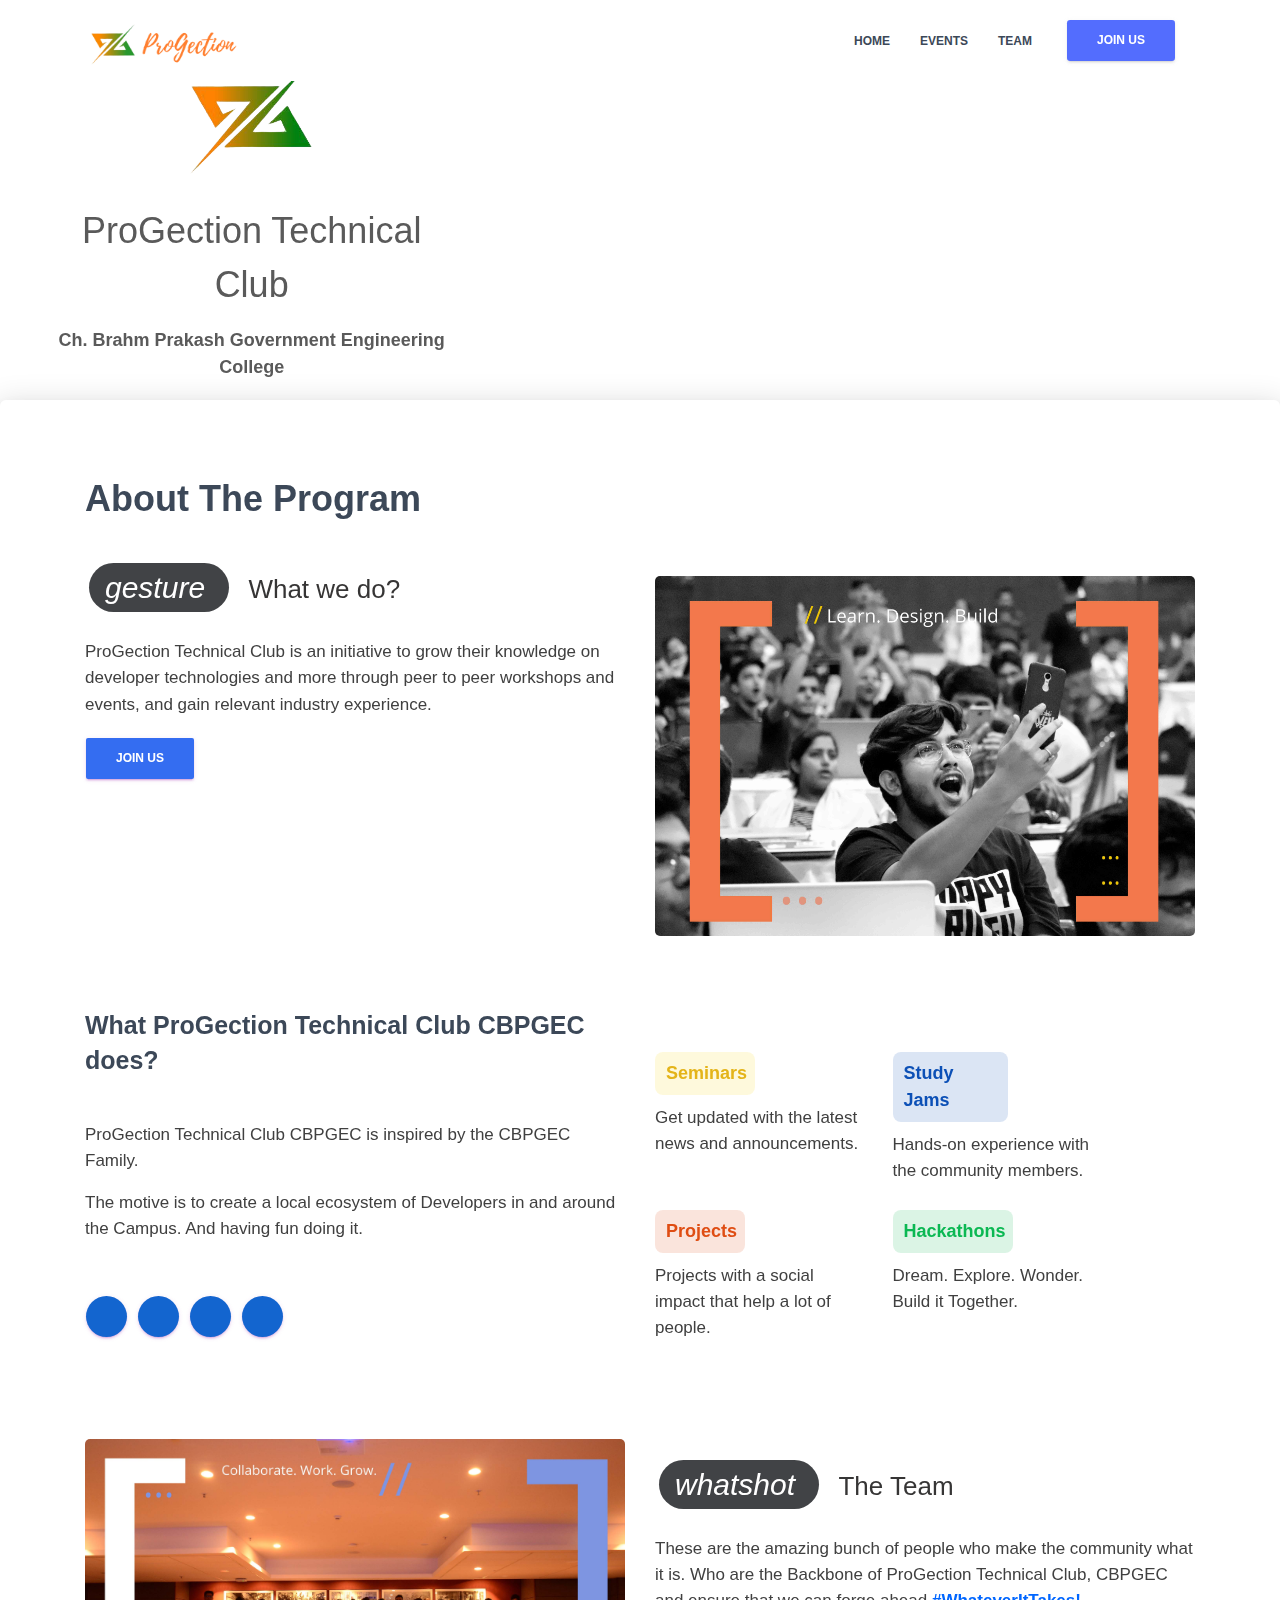
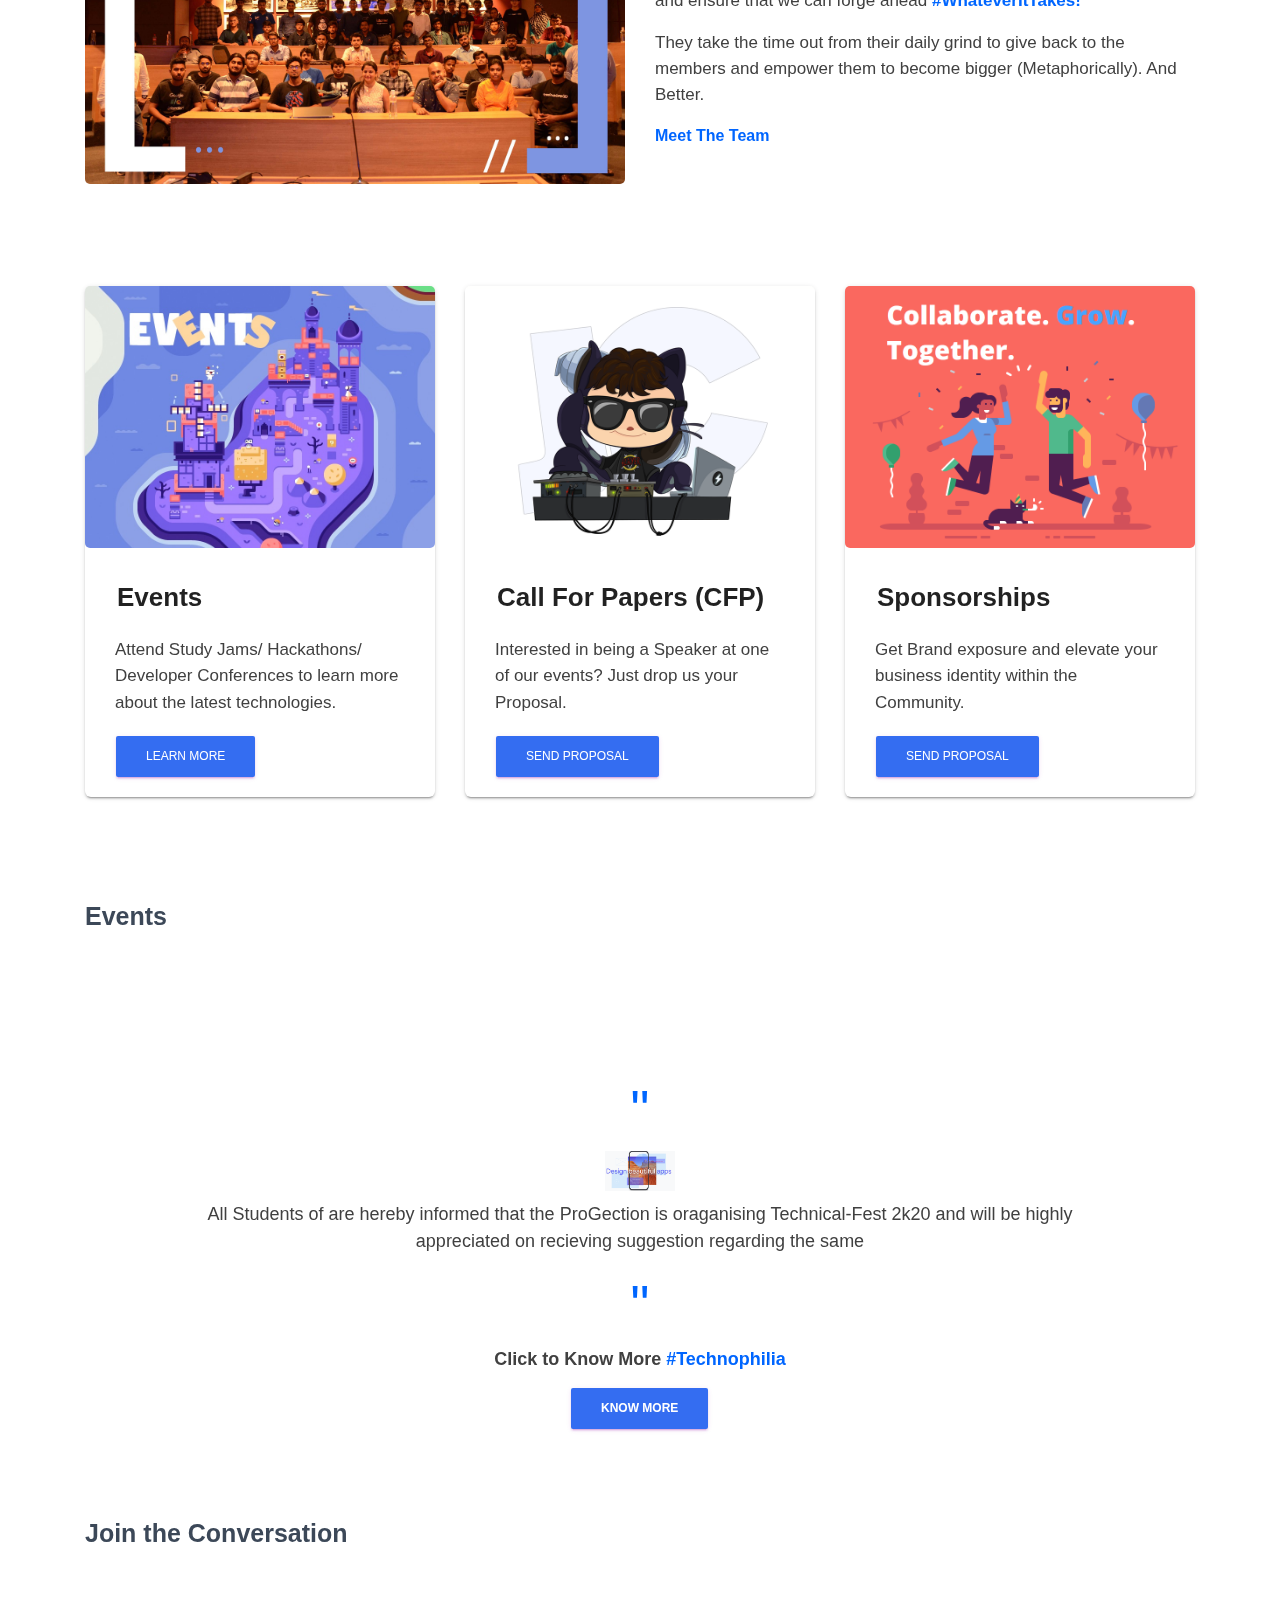
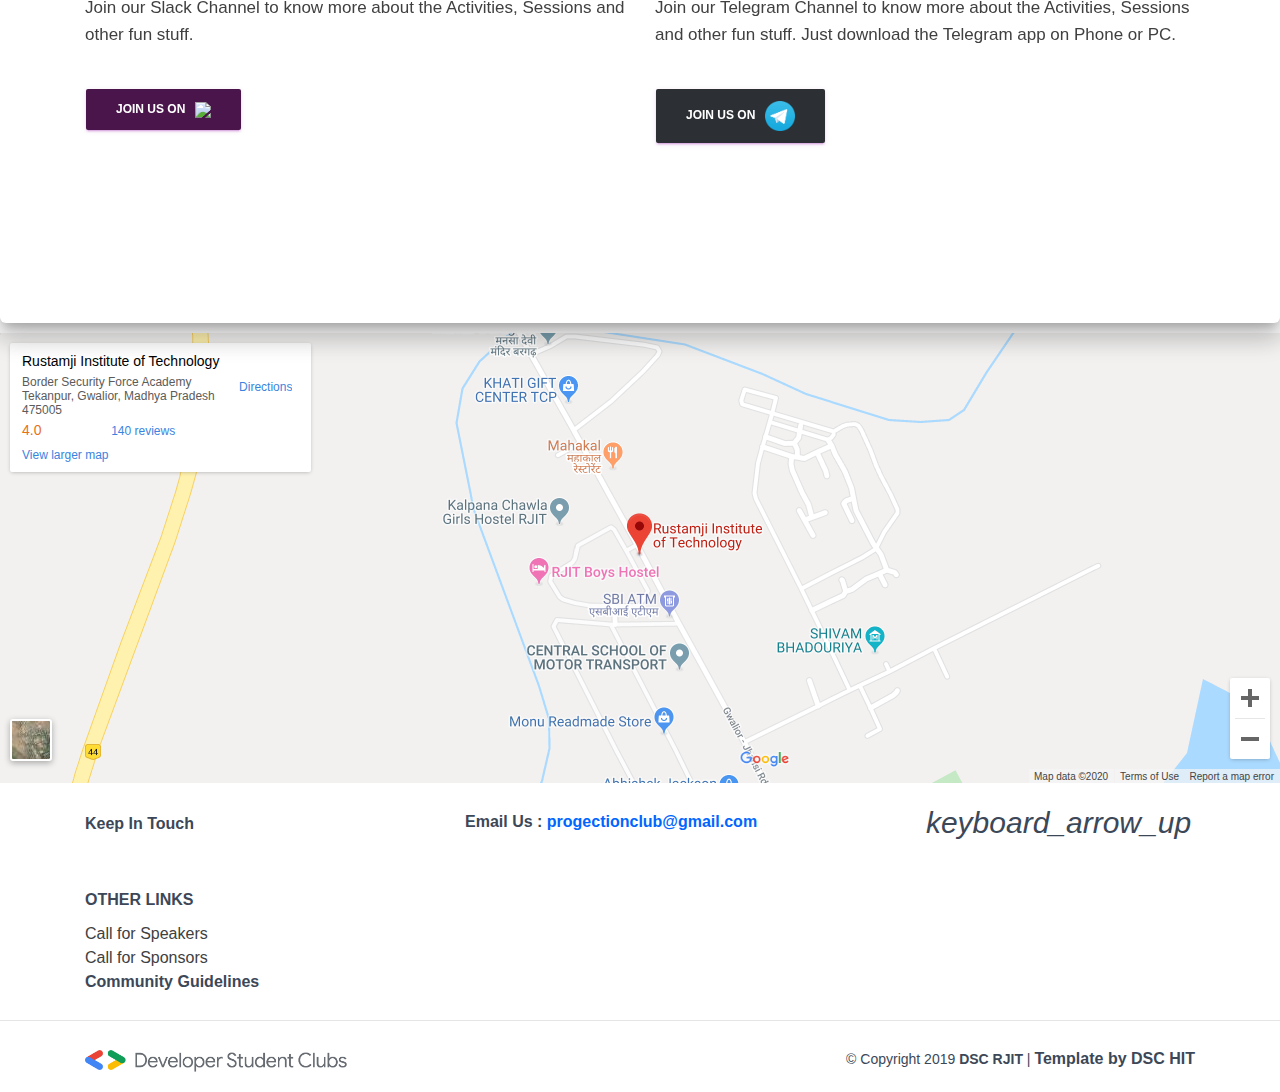
==== index.html @ 7b69dcb6 "Merge pull request #9 from Sahastracookcoder1/pi" ====
<!DOCTYPE html>
<!-- saved from url=(0019)https://dscrjit.co/ -->
<html lang="en" class="gr__dscrjit_co"><head><meta http-equiv="Content-Type" content="text/html; charset=UTF-8">

    <meta content="width=device-width, initial-scale=1.0, maximum-scale=1.0, user-scalable=0" name="viewport">
    <meta http-equiv="X-UA-Compatible" content="IE=edge,chrome=1">
    <meta name="theme-color" content="#ffffff">
    <!-- Favicons -->
    <link rel="apple-touch-icon" href="https://dscrjit.co/favicon.png">
    <link rel="icon" href="https://dscrjit.co/favicon.png">
    <!-- <link rel="manifest" href="/manifest.json"> -->
    <link rel="manifest" href="https://dscrjit.co/manifest.json">
    <title>
        ProGection
    </title>
    <!--     Fonts and icons     -->
    <link rel="stylesheet" type="text/css" href="./progection_files/css(1)" async="">
    <link rel="stylesheet" href="./progection_files/font-awesome.min.css" async="">
    <link rel="stylesheet" href="./progection_files/material-kit.css" async="">
    <!-- Documentation extras -->
    <link href="./progection_files/demo.css" rel="stylesheet" async="">
    <link href="./progection_files/font-awesome.min(1).css" rel="stylesheet" integrity="sha384-wvfXpqpZZVQGK6TAh5PVlGOfQNHSoD2xbE+QkPxCAFlNEevoEH3Sl0sibVcOQVnN" crossorigin="anonymous" async="">
    <link href="./progection_files/footer.css" rel="stylesheet" async="">
    <link rel="stylesheet" href="./progection_files/flickity.min.css" async="">
    <script type="text/javascript" async="" src="./progection_files/js(1)"></script><script src="./Progection_files/flickity.pkgd.min.js.download"></script>
    <link href="./progection_files/css(2)" rel="stylesheet" async="">
    <link href="./progection_files/icon" rel="stylesheet" async="">
    <style>

        body{
            overflow-x: hidden;
        }



        #top-button
        {
            font-size:20px;
            transition: 0.3s ease;
        }

        .tab { margin-left: 40px; }
/*
        .grid-item { width: 25%; }
        .grid-item--width2 { width: 50%; }*/

        .img-fluid
        {
            border-radius: 5px 5px;
        }

        </style>


    <!-- iframe removal -->

<script src="./progection_files/js(2)" async=""></script></head>

<body class="landing-page" name="top" id="top" data-gr-c-s-loaded="true">
    <nav class="navbar navbar-color-on-scroll fixed-top navbar-expand-lg navbar-transparent" color-on-scroll="100" id="sectionsNav">
        <div class="container">
            <div class="navbar-translate">
                <a class="navbar-brand" href="#">
                    <span id="gdg-logo">
                    <img src="./img/progection.png" style="max-height: 180%; margin-bottom: 25%; ">
                </span></a>
                <button style="color:rgb(120,120,120)" class="navbar-toggler" type="button" data-toggle="collapse" aria-expanded="false" aria-label="Toggle navigation">
                    <span class="navbar-toggler-icon"></span>
                    <span class="navbar-toggler-icon"></span>
                    <span class="navbar-toggler-icon"></span>
                </button>
            </div>
            <div class="collapse navbar-collapse">
                <ul class="navbar-nav ml-auto">
                    <li class="dropdown nav-item">
                        <a href="#" data-page="index" class="nav-link">
                            <span><b>Home</b></span>
                        </a>
                    </li>
                    <li class="nav-item">
                        <a href="#" data-page="events" class="nav-link">
                            <span><b id="header_text">Events</b></span>
                        </a>
                    </li>
                    <!-- <li class="nav-item">
                        <a href="./resources.html" data-page="resources" class="nav-link">
                            <span><b id="header_text">Resources</b></span>
                        </a>
                    </li> -->
                    <!-- <li class="nav-item">
                            <a href="./projects.html" data-page="projects" class="nav-link">
                                <span><b id="header_text">Projects</b></span>
                            </a>
                        </li> -->
                    <li class="nav-item">
                        <a href="#" data-page="team" class="nav-link">
                            <span><b id="header_text">Team</b></span>
                        </a>
                    </li>
                     <!-- <li class="nav-item">
                        <a href="https://medium.com/@dscrjit" data-page="team" class="nav-link">
                            <span><b id="header_text">Blog</b></span>
                        </a>
                    </li> -->
                    <!-- <li class="nav-item">
                        <a class="nav-link">
                             <span ><b id="header_text">Blog</b></span>
                        </a>
                    </li> -->
                    <!--  <li class="nav-item">
                        <a href="./about" data-page="about" class="nav-link">
                             <span ><b id="header_text">About</b></span>
                        </a>
                    </li> -->
                    <li class="nav-item">
                        <a target="blank" class="nav-link" href="https://forms.gle/rbX5GbBaTTBrPxys6">
                            <span class="btn" id="joinbtn"><b id="header_text">Join Us</b></span>
                        </a>
                    </li>
                </ul>
            </div>
        </div>
    </nav>




    <div class="page-header header-filter" data-parallax="true" style="height: 400px; transform: translate3d(0px, 0px, 0px);">
        <div class="container" style="width: 100vw; padding: 0; margin: 0; max-width: 100vw;">
            <div class="row" style="height: 100vh;">

                <div class="col-md-4">&nbsp;</div>

                <div class="col-md-4 col-half-offset" id="hometop-container">
                        <p>&nbsp;</p>
                    <img class="img-fluid" src="./img/logo.png" style="width:40%">

                    <h2 class="tag_title">ProGection Technical Club</h2>
                    <h4 class="tag_details"><b>Ch. Brahm Prakash Government Engineering College</b></h4>
                    <p>&nbsp;</p>


                </div>
                <div class="col-md-8" style=" background-image: url(&#39;assets/img/kit/header.png&#39;); background-position: bottom; background-size: 100% auto;">&nbsp;</div>
            </div>
        </div>
    </div>
    <div class="main main-raised" style="margin-top: 0;">

        <div class="container">


                            <p>&nbsp;</p>



                <div class="row mt-5 wow fadeIn" data-wow-delay="0.2s" style="text-align:left;">
                    <!--First column-->
                    <div class="col-lg-6">
                        <!--Card-->
                        <h2 class="title" id="tracks"><b>About The Program</b></h2>
                        <p>&nbsp;</p>
                        <span id="mobile" class="icon"><i class="material-icons">
                                gesture
                            </i></span><span class="about_title_track" style="color:rgb(54, 53, 53);">What we do?</span>
                        <!--Card-->
                        <p>&nbsp;</p>

                        <p></p><h5 class="description">ProGection Technical Club is an initiative to grow their knowledge on developer technologies and more through peer to peer workshops and events, and gain relevant industry experience.</h5><p></p>


                        <p>
                            <a target="blank" href="https://forms.gle/rbX5GbBaTTBrPxys6">
                                <button class="btn btn-primary" id="buttons"><b>Join Us</b></button>
                                </a>


                    </div>
                    <!--/.First column-->
                    <!--Second column-->
                    <div class="col-lg-6 wow fadeIn" data-wow-delay="0.2s" style="text-align:left;">
                        <!--Card-->
                        <h2 class="title" id="tracks"><b>&nbsp;</b></h2>
                        <p>&nbsp;</p>
                        <img class="img-fluid" src="./progection_files/event.JPG" width="100%">
                    </div>
                    <!--/.Second column-->
                </div>
                <!--/.First row-->
                <p>&nbsp;</p>
                <div class="row mt-5 wow fadeIn" data-wow-delay="0.2s" style="text-align:left;">
                    <!--First column-->
                    <div class="col-lg-6 wow fadeIn" data-wow-delay="0.2s">
                        <!--Card-->
                        <h3 class="title" id="tracks"><b>What ProGection Technical Club CBPGEC does?</b></h3>
                        <p>&nbsp;</p>
                        <p></p><h5 class="description">ProGection Technical Club CBPGEC is inspired by the CBPGEC Family.</h5><p></p>
                        <p></p><h5 class="description">The motive is to create a local ecosystem of Developers in and around the Campus. And having fun doing it.</h5><p></p>

                        <p>&nbsp;</p>

                        <a class="btn btn-primary btn-fab btn-round" id="social_button1" href="https://www.facebook.com/dscrjit/" target="_blank"><i class="fa fa-facebook"></i></a><a>&nbsp;</a>
                        <a class="btn btn-primary btn-fab btn-round" id="social_button1" href="https://twitter.com/DscRjit" target="_blank"><i class="fa fa-twitter"></i></a><a>&nbsp;</a>
                        <a class="btn btn-primary btn-fab btn-round" id="social_button1" href="https://instagram.com/dscrjit" target="_blank"><i class="fa fa-instagram"></i></a><a>&nbsp;</a>
                        <a class="btn btn-primary btn-fab btn-round" id="social_button1" href="https://github.com/DSC-RJIT" target="_blank"><i class="fa fa-github"></i></a><a>&nbsp;</a>


                        <!--/.Card-->
                    </div>
                    <!--/.First column-->
                    <!--Second column-->
                    <div class="col-lg-6">
                        <!--Card-->
                        <p>&nbsp;</p>
                        <div class="row">
                                <div class="col-lg-5" id="p1">
                                    <p>
                                        </p><h4 class="description" style="font-weight:600; color:rgb(228, 180, 25); padding:8px 4px; background-color:rgba(247, 212, 17, 0.15); border-radius:8px; width:100px; padding-left:11px;">Seminars</h4>
                                    <p></p>
                                    <p>
                                        </p><h5 class="description">Get updated with the latest news and announcements.</h5>
                                    <p></p>
                                </div>
                                <div class="col-lg-5 " id="p4">
                                    <p>
                                        </p><h4 class="description" style="font-weight:600; color:rgb(12, 80, 182); padding:8px 4px; background-color:rgba(12, 80, 182,0.15); border-radius:8px; width:115px; padding-left:11px;">Study Jams</h4>
                                    <p></p>
                                    <p>
                                        </p><h5 class="description">Hands-on experience with the community members.</h5>
                                    <p></p>
                                </div>
                    </div>
                    <div class="row">
                            <div class="col-lg-5" id="p1">
                                <p>
                                    </p><h4 class="description" style="font-weight:600; color:rgb(223, 77, 19); padding:8px 4px; background-color:rgba(223, 77, 19,0.15); border-radius:8px; width:90px; padding-left:11px;">Projects</h4>
                                <p></p>
                                <p>
                                        </p><h5 class="description">Projects with a social impact that help a lot of people.</h5>
                                <p></p>
                            </div>
                            <div class="col-lg-5 " id="p4">
                                <p>
                                    </p><h4 class="description" style="font-weight:600; color:rgb(11, 184, 83); padding:8px 4px; background-color:rgba(11, 184, 83,0.15); border-radius:8px; width:120px; padding-left:11px;">Hackathons</h4>
                                <p></p>
                                <p>
                                        </p><h5 class="description">Dream. Explore. Wonder. Build it Together.</h5>
                                <p></p>
                            </div>
                </div>
                    <!--/.Second column-->
                </div>
                <!--/.First row-->
                <p>&nbsp;</p>

               </div>
                <!--/.First row-->
                <div class="row mt-5 wow fadeIn" data-wow-delay="0.2s" style="text-align:left;">

                     <!--Second column-->
                     <div class="col-lg-6 wow fadeIn" data-wow-delay="0.2s" style="text-align:left;">
                        <!--Card-->

                        <img class="img-fluid" src="./progection_files/team.JPG" width="100%">
                    </div>
                    <!--/.Second column-->

                        <!--First column-->
                        <div class="col-lg-6">
                            <!--Card-->
                            <p>&nbsp;</p>
                            <span id="mobile" class="icon"><i class="material-icons">
                                    whatshot
                                </i></span><span class="about_title_track" style="color:rgb(54, 53, 53);">The Team</span>
                            <!--Card-->
                            <p>&nbsp;</p>
                            <p></p><h5 class="description">These are the amazing bunch of people who make the community what it is. Who are the Backbone of ProGection Technical Club, CBPGEC and ensure that we can forge ahead <a target="blank" href="https://www.marvel.com/movies/avengers-endgame"><b id="blue_text">#WhateverItTakes!</b></a></h5><p></p>
                            <p></p><h5 class="description">They take the time out from their daily grind to give back to the members and empower them to become bigger (Metaphorically). And Better.</h5><p></p>




                            <p><a href="https://dscrjit.co/team.html" target="blank"><span class="description" id="details_redirect"><b>Meet The Team</b></span></a>&nbsp;&nbsp;
                                </p>
                            <p>
                            </p>

                            <!--/.Card-->

                        </div>
                        <!--/.First column-->

                    </div>


                <p>&nbsp;</p>


                <div class="row mt-5 wow">
                        <!--First column-->
                        <div class="col-lg-4 wow fadeIn" data-wow-delay="0.2s">

                            <!--Card-->
                            <div class="card">

                                <!--Card image-->
                                <img class="img-fluid" src="./progection_files/events.jpg" alt="Card image cap">

                                <!--Card content-->
                                <div class="card-body">
                                    <!--Title-->
                                    <h4 class="about_title_track" style="margin-left:-8px; font-family: &#39;Open Sans&#39;, sans-serif;"><b>Events</b></h4>
                                    <!--Text-->
                                    <h5 class="description" style=" font-family: &#39;Open Sans&#39;, sans-serif;">Attend Study Jams/ Hackathons/ Developer Conferences to learn more about the latest technologies.</h5>
                                    <a href="#" class="btn btn-primary" id="buttons">Learn More</a>
                                </div>

                            </div>
                            <!--/.Card-->

                        </div>
                        <!--/.First column-->

                        <!--Second column-->
                        <div class="col-lg-4 wow fadeIn" data-wow-delay="0.4s">

                            <!--Card-->
                            <div class="card">

                                <!--Card image-->
                                <img class="img-fluid" src="./progection_files/cfp.png" alt="Card image cap">

                                <!--Card content-->
                                <div class="card-body">
                                    <!--Title-->
                                    <h4 class="about_title_track" style="margin-left:-8px; font-family: &#39;Open Sans&#39;, sans-serif;"><b>Call For Papers (CFP)</b></h4>
                                    <!--Text-->
                                    <h5 class="description" style=" font-family: &#39;Open Sans&#39;, sans-serif;">Interested in being a Speaker at one of our events? Just drop us your Proposal.</h5>
                                    <a href="mailto:progectionclub@gmail.com" class="btn btn-primary" id="buttons">Send Proposal</a>
                                </div>

                            </div>
                            <!--/.Card-->

                        </div>
                        <!--/.Second column-->

                        <!--Third column-->
                        <div class="col-lg-4 wow fadeIn" data-wow-delay="0.6s">

                            <!--Card-->
                            <div class="card">

                                <!--Card image-->
                                <img class="img-fluid" src="./progection_files/sponsor.png" alt="Card image cap">

                                <!--Card content-->
                                <div class="card-body">
                                    <!--Title-->
                                    <h4 class="about_title_track" style="margin-left:-8px; font-family: &#39;Open Sans&#39;, sans-serif;"><b>Sponsorships</b></h4>
                                    <!--Text-->
                                    <h5 class="description" style=" font-family: &#39;Open Sans&#39;, sans-serif;">Get Brand exposure and elevate your business identity within the Community. </h5>
                                    <a href="mailto:progectionclub@gmail.com" class="btn btn-primary" id="buttons">Send proposal</a>
                                </div>

                            </div>
                            <!--/.Card-->

                        </div>
                        <!--/.Third column-->
                    </div>
                    <!--/.First row-->

                    <p>&nbsp;</p>

                <div class="row mt-5 wow fadeIn" data-wow-delay="0.2s">
                    <div class="col-lg-6" style="text-align:left;">
                        <h3 class="title" id="tracks"><b>Events</b></h3>
                        <p>&nbsp;</p>

                    </div>
                    <div class="col-lg-6" style="text-align:center;">
                            <h4 class="title" id="tracks"><b>&nbsp;</b></h4>

                    <div class="container">
                        <div class="row">
                            <div class="col-lg-5 col-md-3 col-sm-3 col-xs-3" id="p1">

                            </div>

                            <div class="col-lg-5 col-md-3 col-sm-3 col-xs-3" id="p4">

                            </div>
                        </div>
                    </div>
                </div>

                <!--/.First row-->
                <p>&nbsp;</p>
                <p>&nbsp;</p>
                <div class="row mt-5 wow fadeIn" style="text-align:center;">
                    <div class="col-lg-12" style="text-align:center;">
                            <div id="carouselExampleIndicators" class="carousel slide" data-ride="carousel">

                                    <div class="carousel-inner">
                                      <div class="carousel-item">
                                          <div class="carousel-wrapper">
                                            <h1 id="orange_text" style="font-family: &#39;Be Vietnam&#39;, sans-serif;">"</h1>
                                            <img src="./progection_files/exploreML.png" height="40px">
                                            <h4 class="description">All Students of B-TECH are hereby informed that the Vikas Kumar is conducting a handson session on the topics Git, Github, Open-Source and Open-Source oppertunities. Here you can also have the YouTube link on the Session https://youtu.be/LidH-VCDFAQ For more information check https://vikaskumar.co/</h4>
                                            <h1 id="orange_text" style="font-family: &#39;Be Vietnam&#39;, sans-serif;">"</h1>
                                            <h4 class="description"><b>Google AI | Explore ML</b></h4>
                                            <p>
                                                <a target="blank" href="https://commudle.com/dsc-rjit/events/orientation-program">
                                                    <button class="btn btn-primary" id="buttons"><b>Register Here</b></button></a>
                                            </p>
                                        </div>
                                    </div>

                                <div class="carousel-item active">
                                        <div class="carousel-wrapper">
                                        <h1 id="blue_text" style="font-family: &#39;Be Vietnam&#39;, sans-serif;">"</h1>
                                        <img src="./progection_files/flutter.png" height="40px">
                                        <h4 class="description">All Students of are hereby informed that the ProGection is oraganising Technical-Fest 2k20 and will be highly appreciated on recieving suggestion regarding the same</h4>
                                        <h1 id="blue_text" style="font-family: &#39;Be Vietnam&#39;, sans-serif;">"</h1>

                                        <b></b><h4 class="description"><b>Click to Know More <span id="blue_text">#Technophilia</span></b></h4><!--<b-->
                                        <p>
                                            <a href="#">
                                                <button class="btn btn-primary" id="buttons"><b>Know More</b></button></a>
                                        </p>
                                        </div>
                                </div>

                                    <div class="carousel-item">
                                            <div class="carousel-wrapper">
                                            <h1 id="blue_text" style="font-family: &#39;Be Vietnam&#39;, sans-serif;">"</h1>
                                            <img src="./DSC RJIT_files/sih.png" height="40px">
                                            <h4 class="description">All Students of B-TECH(IT) are hereby informed that the I.T. Department is conducting an<span id="blue_text">#InternalHackathon</span>for shortlisting and selection of college teams as per requirements to participate in<span id="blue_text">#SmartIndiaHackathon2020</span>.It will be a 6 hour long Hackathon and Themes will be provided a day before this Hackathon Event.</h4>
                                            <h1 id="blue_text" style="font-family: &#39;Be Vietnam&#39;, sans-serif;">"</h1>

                                            <a href="#" target="blank"><b></b><h4 class="description"><b>Click to Join Us for <span id="blue_text">#SIH'2020</span></b></h4></a>

                                            </div>
                                    </div>
                                    <div class="carousel-item">
                                            <div class="carousel-wrapper">
                                            <h1 id="red_text" style="font-family: &#39;Be Vietnam&#39;, sans-serif;">"</h1>
                                            <img src="./progection_files/1_PshD8n5B_7h-cmmFYpurqA.png" height="40px">
                                            <h4 class="description">All Students of B-TECH are hereby informed that the Sahastra Kishore and Anuj Singh are conducting a handson session on the Alexa Skill development. For more information check http://bit.ly/gecblog3 </h4>
                                            <h1 id="red_text" style="font-family: &#39;Be Vietnam&#39;, sans-serif;">"</h1>
                                            <h4 class="description"><b>Coming Soon</b></h4>
                                            </div>
                                    </div>

                                    </div>
                                    <a class="carousel-control-prev" href="#" role="button" data-slide="prev">
                                      <span>&nbsp;</span>
                                    </a>
                                    <a class="carousel-control-next" href="#" role="button" data-slide="next">
                                      <span>&nbsp;</span>
                                    </a>
                                  </div>

                        </div>
                    </div>
                </div>

            <p>&nbsp;</p>
            <div class="row mt-5 wow fadeIn" data-wow-delay="0.2s">
                <div class="col-lg-6" style="text-align:left;">
                    <h3 class="title" id="tracks"><b>Join the Conversation</b></h3>
                    <p>&nbsp;</p>
                    <h5 class="description">
                        Join our Slack Channel to know more about the Activities, Sessions and other fun stuff.
                        <br>
                        <p>&nbsp;</p>
                        <a href="https://join.slack.com/t/progection/shared_invite/enQtODg1MTg5NDAyNjc1LTQ1ODZlMzEzYWEwYzYxMzdlZmE1MWMwOGVmMGNlNWM0NjJlMzI2ZDY4NGIwYzdkN2RmMDNhNDk0NDI5NDhkZTM" target="blank" class="btn btn-primary" id="buttons" style="background: #4A154B;"><b>Join us on &nbsp; <img height="30px" src="./Progection_files/slack.png"></b></a>
                    </h5>
                </div>
                <div class="col-lg-6" style="text-align:left;">

                        <h3 class="title" id="tracks"><b>&nbsp;</b></h3>
                        <p>&nbsp;</p>
                        <h5 class="description">
                            Join our Telegram Channel to know more about the Activities, Sessions and other fun stuff. Just download the Telegram app on Phone or PC.
                            <br>
                            <p>&nbsp;</p>
                            <a href="http://t.me/progection" target="blank" class="btn btn-primary" id="buttons" style="background: #2C2F33;"><b>Join us on &nbsp; <img height="30px" src="./progection_files/telegram.png"></b><div class="ripple-container"></div></a>
                        </h5>
                </div>
            </div>
            <p>&nbsp;</p>
            <p>&nbsp;</p>

            <!-- <div class="row mt-5 wow fadeIn" data-wow-delay="0.2s">

                <div class="col-lg-5 wow fadeIn" data-wow-delay="0.2s" style="text-align:left;">


                        <img class="img-fluid" src="assets/img/kit/Rustamji.jpg" width="100%"/>
                        <p>&nbsp;</p>
                    </div>



                        <div class="col-lg-7">


                            <h3 class="title" style="color:rgb(54, 53, 53);">About RJIT</h3>

                            <p>&nbsp;</p>
                            <p><h5 class="description">Rustamji Institute of Technology, popularly known as RJITK or RJIT, is a private autonomous engineering college in Anandapur, Kolkata, West Bengal, India. The foundation behind the growth of RJITK is the Kalyan Bharti Trust. To meet the demand for technical manpower, the Kalyan Bharti Trust supplemented the state government’s efforts by establishing the Rustamji Institute of Technology in September 2000.
                            </h5></p>

                            <p><a href="https://Rustamjiit.edu" target="blank"><span class="description" id="details_redirect"><b>Learn More</b></span></a>&nbsp;&nbsp;
                            </p>

                        </div>


            </div>
             -->
            <!--/.First row-->
            <p>&nbsp;</p>
            <p>&nbsp;</p>
            <p>&nbsp;</p>
        </div>
        </div>



    <div id="location" width="100%">
        <iframe src="./progection_files/embed.html" width="100%" height="450" frameborder="0" style="border:0;" allowfullscreen=""></iframe>
        <!-- <iframe src="https://www.google.com/maps/embed?pb=!1m18!1m12!1m3!1d2606.1508383682512!2d88.41683963209341!3d22.51716647143936!2m3!1f0!2f0!3f0!3m2!1i1024!2i768!4f13.1!3m3!1m2!1s0x3a027409f5382055%3A0xa47cf90c19bf73c2!2sRustamji+Institute+of+Technology!5e0!3m2!1sen!2sin!4v1555770441032!5m2!1sen!2sin" width="100%" height="450" frameborder="0" style="border:0" allowfullscreen></iframe> -->
    </div>
    <div id="footer">
            <a href="https://dscrjit.co/#top" id="top-button" class="top">
                    <i class="material-icons" style=" font-size: 30px;">
                            keyboard_arrow_up
                            </i><span>&nbsp;</span>
            </a>
            <div class="container" style="padding-top: 20px;">

                <div class="row">
                    <div class="col-lg-4">
                        <div class="share-social">
                            <span><a><b>Keep In Touch</b></a></span>
                                <a id="social_button" href="https://www.facebook.com/dscrjit/" target="_blank"><i class="fa fa-facebook"></i></a><a>&nbsp;</a>
                                <a id="social_button" href="https://twitter.com/DscRjit" target="_blank"><i class="fa fa-twitter"></i></a><a>&nbsp;</a>
                                <a id="social_button" href="https://instagram.com/dscrjit" target="_blank"><i class="fa fa-instagram"></i></a><a>&nbsp;</a>
                                <a id="social_button" href="https://github.com/dsc-rjit" target="_blank"><i class="fa fa-github"></i></a><a>&nbsp;</a>

                                <a>&nbsp;</a>

                        </div>
                    </div>
                    <div class="col-lg-4">
                        <div class="share-social">
                            <span><a href="mailto:progectionclub@gmail.com"><b>Email Us : <b id="blue_text">progectionclub@gmail.com</b></b></a></span>
                        </div>
                    </div>
                </div>
            </div>
            <br>
            <div class="container">
                <div class="row">

                    <div class="col-lg-4 col-md-6 col-sm-12 col-xs-12 footer-details">
                            <span><b>OTHER LINKS</b></span>
                            <p>
                                <a href="https://dscrjit.co/#" id="details_redirect" target="_blank" style="color:rgb(65, 64, 64);">Call for Speakers</a><br>
                                <a href="https://dscrjit.co/#" id="details_redirect" target="_blank" style="color:rgb(65, 64, 64);">Call for Sponsors</a><br>
                                <a href="https://docs.google.com/document/d/1w4fFWyfJWAUV7p3OU7HkpMC9T9SK_7b2IKK3QRz2e7E/edit?usp=sharing" id="details_redirect" target="_blank"><b>Community Guidelines</b></a><br>
                            </p>
                        </div>
                </div>
            </div>
            <hr>
            <div class="container" style="padding-bottom: 20px;">

                <div class="row">
                    <div class="col-lg-3">
                        <img src="./progection_files/dsc_linear.png" alt="dsc-logo">
                    </div>
                    <div class="col-lg-9 copyright" style="font-family: &#39;Open Sans&#39;, sans-serif; font-size:14px;">
                        © Copyright 2019 <b>DSC RJIT</b> <span class="hide-bar"> | </span><a id="details_redirect" href="https://dscrjit.co/#"><b>Template by DSC HIT</b></a>
                    </div>
                </div>
            </div>
        </div>







<script>

    if ("serviceWorker" in navigator) {
    if (navigator.serviceWorker.controller) {
        console.log("[PWA Builder] active service worker found, no need to register");
    } else {
        // Register the service worker
        navigator.serviceWorker
        .register("pwabuilder-sw.js", {
            scope: "./"
        })
        .then(function (reg) {
            console.log("[PWA Builder] Service worker has been registered for scope: " + reg.scope);
        });
    }
    }

  </script>






    <!--   Core JS Files   -->
    <script src="./progection_files/jquery.min.js.download"></script>
    <script src="./progection_files/popper.min.js.download"></script>
    <script src="./progection_files/bootstrap-material-design.js.download"></script>
    <!-- Material Kit Core initialisations of plugins and Bootstrap Material Design Library -->
    <script src="./progection_files/material-kit.js.download"></script>
    <script src="./progection_files/material-kit-demo.js.download"></script>
    <!-- <script src="assets/assets-custom/js/GridHorizontal.js"></script> -->
    <!-- <script src="https://unpkg.com/packery@2/dist/packery.pkgd.min.js"></script> -->
    <!-- <script src="https://unpkg.com/masonry-layout@4/dist/masonry.pkgd.min.js"></script> -->
    <script src="./progection_files/main.js.download"></script>

    <script src="./progection_files/index.js.download"></script>






<!-- The core Firebase JS SDK is always required and must be listed first -->
<script src="./progection_files/firebase-app.js.download"></script>

<!-- TODO: Add SDKs for Firebase products that you want to use
     https://firebase.google.com/docs/web/setup#available-libraries -->
<script src="./progection_files/firebase-analytics.js.download"></script>

<!-- <script src="https://cdn.jsdelivr.net/npm/darkmode-js@1.5.3/lib/darkmode-js.min.js"></script>
<script src="/assets/scripts/dark.js"></script> -->

<script src="./progection_files/auth.js.download"></script>
<script src="./progection_files/index.js(1).download"></script>








</body></html>
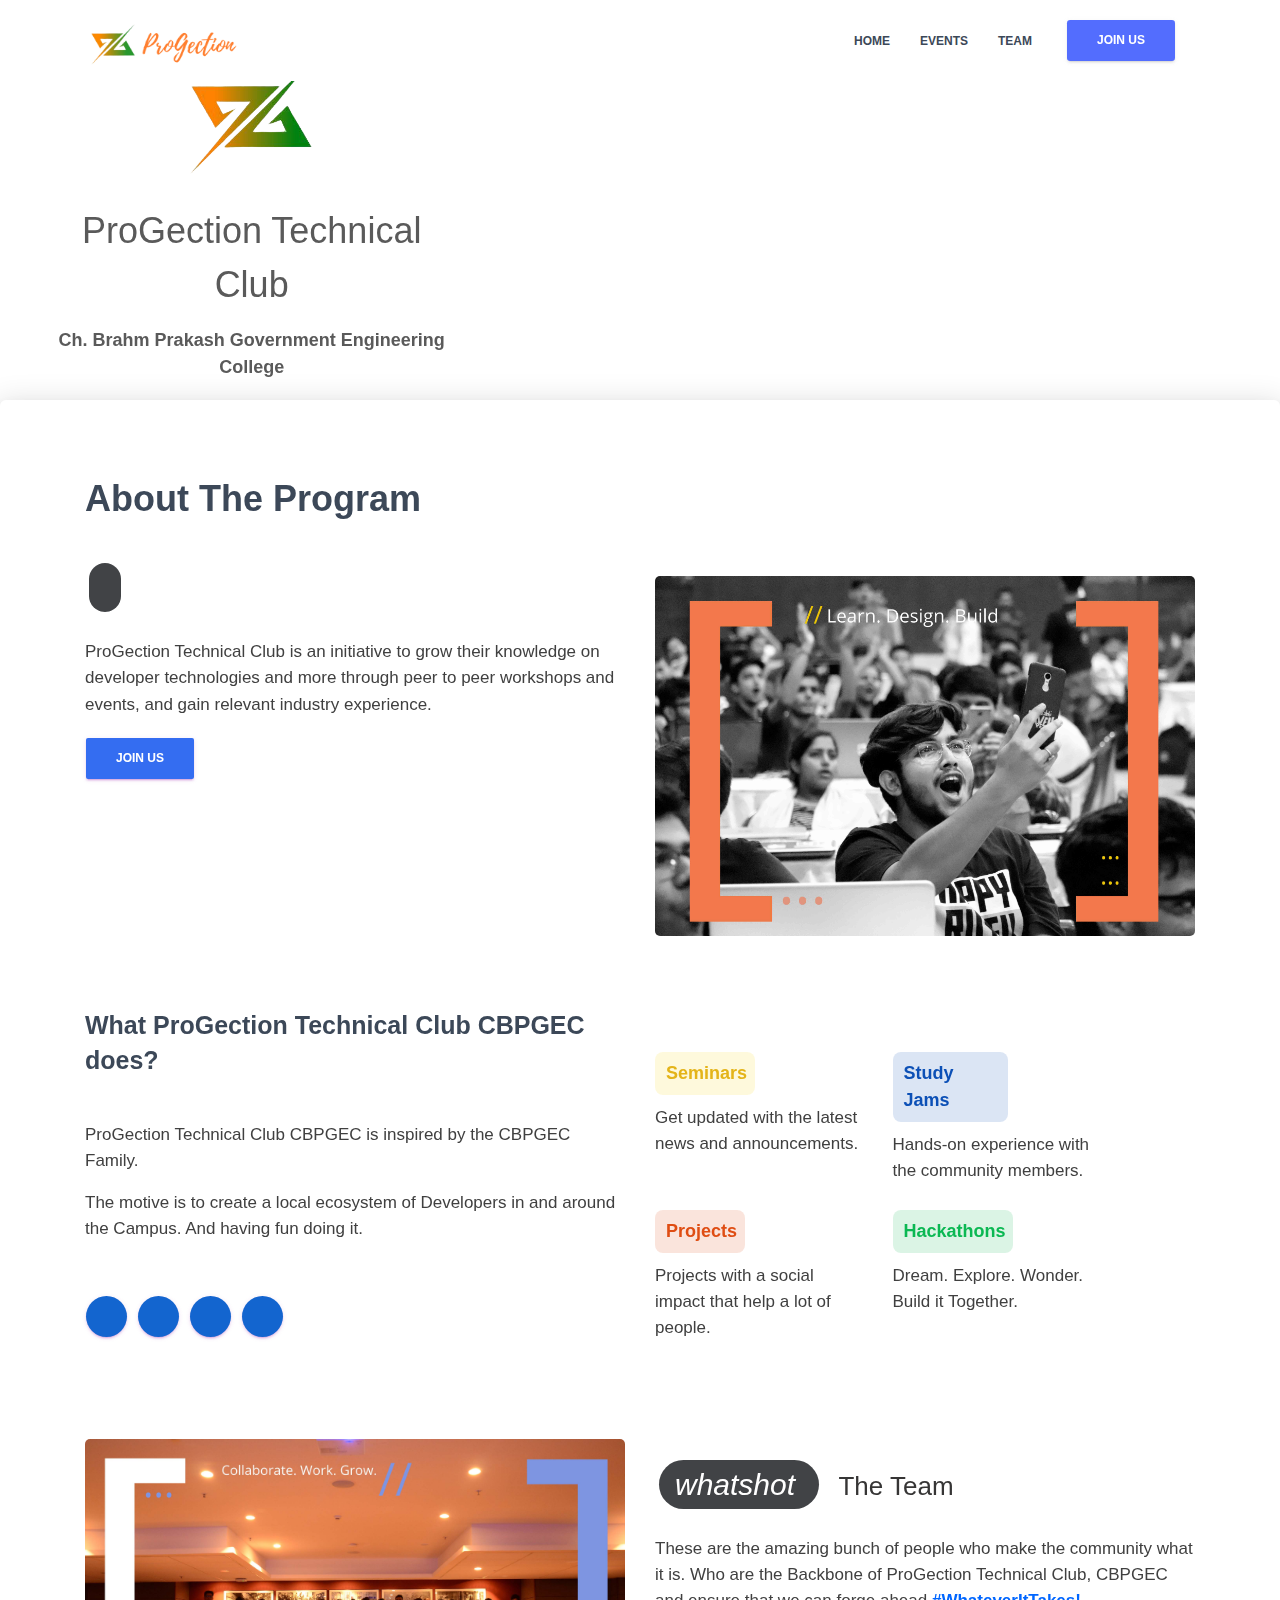
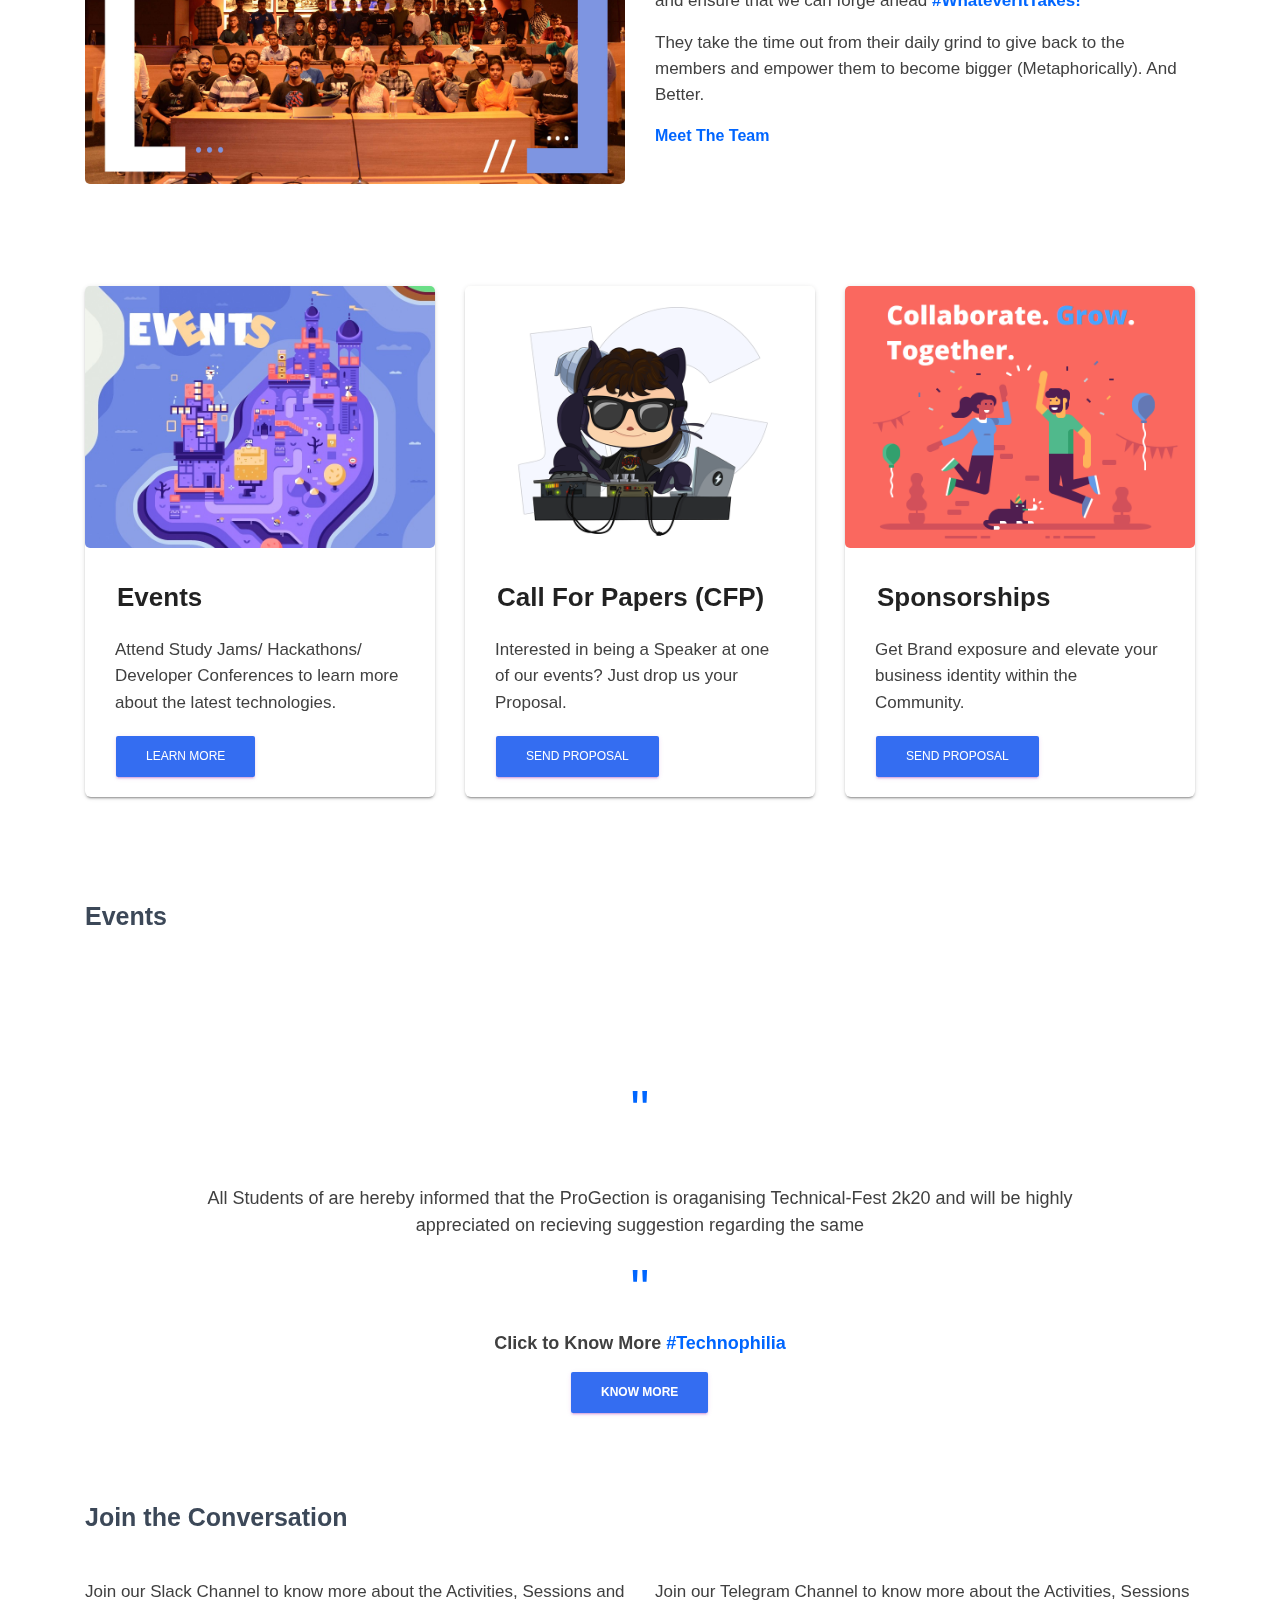
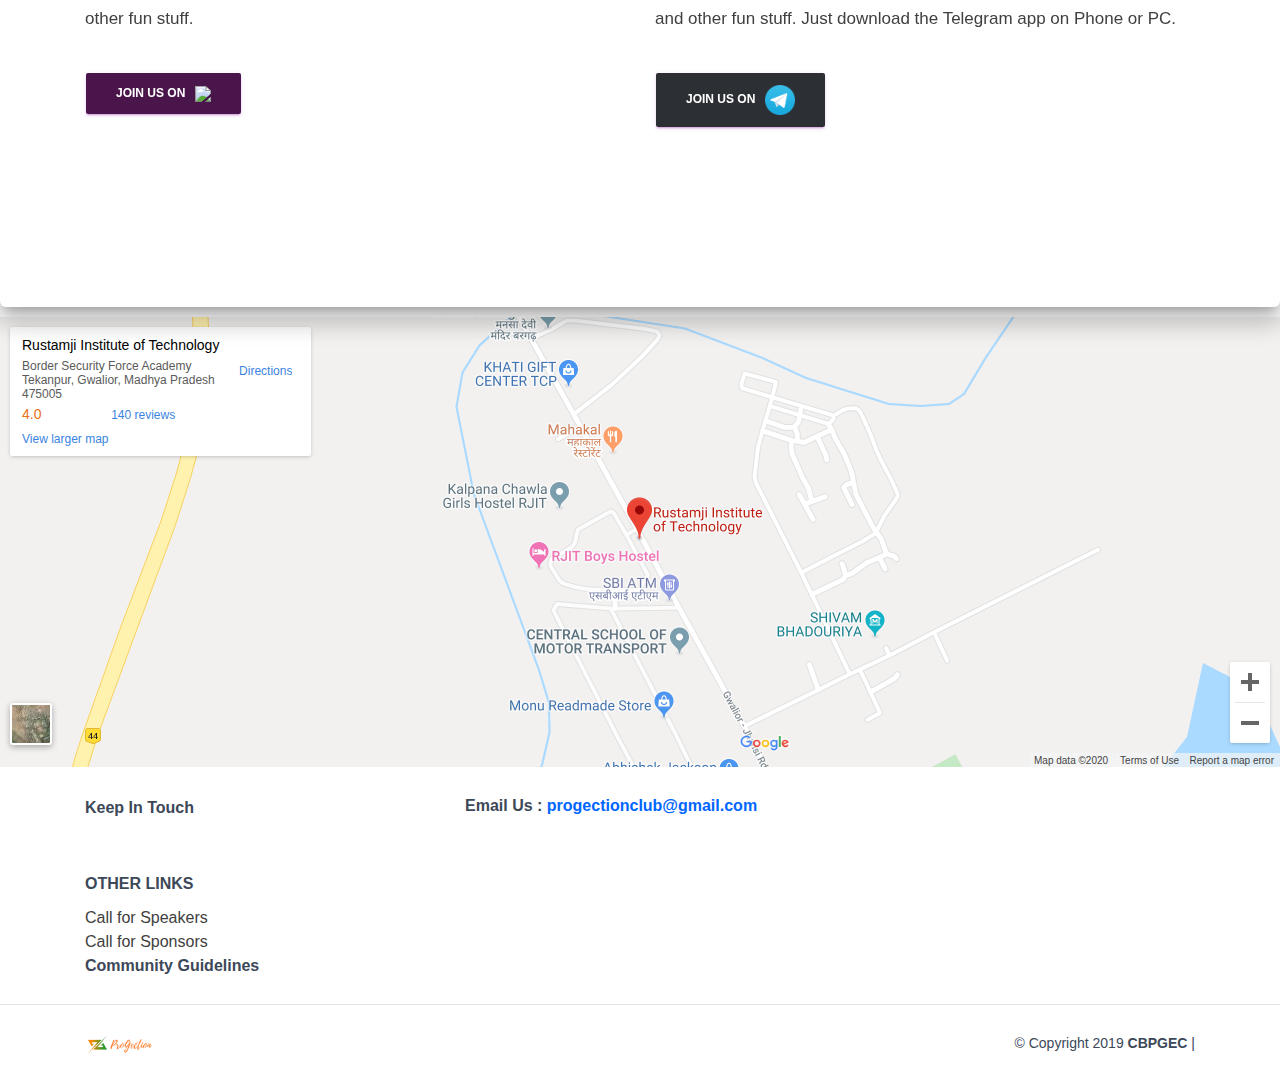
==== commit 93774e44: "update" ====
--- a/index.html
+++ b/index.html
@@ -1,5 +1,5 @@
 <!DOCTYPE html>
-<!-- saved from url=(0019)https://dscrjit.co/ -->
+
 <html lang="en" class="gr__dscrjit_co"><head><meta http-equiv="Content-Type" content="text/html; charset=UTF-8">
 
     <meta content="width=device-width, initial-scale=1.0, maximum-scale=1.0, user-scalable=0" name="viewport">
@@ -97,21 +97,7 @@
                             <span><b id="header_text">Team</b></span>
                         </a>
                     </li>
-                     <!-- <li class="nav-item">
-                        <a href="https://medium.com/@dscrjit" data-page="team" class="nav-link">
-                            <span><b id="header_text">Blog</b></span>
-                        </a>
-                    </li> -->
-                    <!-- <li class="nav-item">
-                        <a class="nav-link">
-                             <span ><b id="header_text">Blog</b></span>
-                        </a>
-                    </li> -->
-                    <!--  <li class="nav-item">
-                        <a href="./about" data-page="about" class="nav-link">
-                             <span ><b id="header_text">About</b></span>
-                        </a>
-                    </li> -->
+                    
                     <li class="nav-item">
                         <a target="blank" class="nav-link" href="https://forms.gle/rbX5GbBaTTBrPxys6">
                             <span class="btn" id="joinbtn"><b id="header_text">Join Us</b></span>
@@ -161,8 +147,8 @@
                         <h2 class="title" id="tracks"><b>About The Program</b></h2>
                         <p>&nbsp;</p>
                         <span id="mobile" class="icon"><i class="material-icons">
-                                gesture
-                            </i></span><span class="about_title_track" style="color:rgb(54, 53, 53);">What we do?</span>
+                               <!--gesture-->
+                            </i></span><span class="about_title_track" style="color:rgb(54, 53, 53);"> <!--What we do?--></span>
                         <!--Card-->
                         <p>&nbsp;</p>
 
@@ -199,10 +185,10 @@
 
                         <p>&nbsp;</p>
 
-                        <a class="btn btn-primary btn-fab btn-round" id="social_button1" href="https://www.facebook.com/dscrjit/" target="_blank"><i class="fa fa-facebook"></i></a><a>&nbsp;</a>
-                        <a class="btn btn-primary btn-fab btn-round" id="social_button1" href="https://twitter.com/DscRjit" target="_blank"><i class="fa fa-twitter"></i></a><a>&nbsp;</a>
-                        <a class="btn btn-primary btn-fab btn-round" id="social_button1" href="https://instagram.com/dscrjit" target="_blank"><i class="fa fa-instagram"></i></a><a>&nbsp;</a>
-                        <a class="btn btn-primary btn-fab btn-round" id="social_button1" href="https://github.com/DSC-RJIT" target="_blank"><i class="fa fa-github"></i></a><a>&nbsp;</a>
+                        <a class="btn btn-primary btn-fab btn-round" id="social_button1" href="https://www.facebook.com/Progection1/" target="_blank"><i class="fa fa-facebook"></i></a><a>&nbsp;</a>
+                        <a class="btn btn-primary btn-fab btn-round" id="social_button1" href="https://twitter.com/Progection1" target="_blank"><i class="fa fa-twitter"></i></a><a>&nbsp;</a>
+                        <a class="btn btn-primary btn-fab btn-round" id="social_button1" href="#" target="_blank"><i class="fa fa-instagram"></i></a><a>&nbsp;</a>
+                        <a class="btn btn-primary btn-fab btn-round" id="social_button1" href="#" target="_blank"><i class="fa fa-github"></i></a><a>&nbsp;</a>
 
 
                         <!--/.Card-->
@@ -280,7 +266,7 @@
 
 
 
-                            <p><a href="https://dscrjit.co/team.html" target="blank"><span class="description" id="details_redirect"><b>Meet The Team</b></span></a>&nbsp;&nbsp;
+                            <p><a href="#" target="blank"><span class="description" id="details_redirect"><b>Meet The Team</b></span></a>&nbsp;&nbsp;
                                 </p>
                             <p>
                             </p>
@@ -406,12 +392,12 @@
                                       <div class="carousel-item">
                                           <div class="carousel-wrapper">
                                             <h1 id="orange_text" style="font-family: &#39;Be Vietnam&#39;, sans-serif;">"</h1>
-                                            <img src="./progection_files/exploreML.png" height="40px">
+                                            <img src="" height="40px">
                                             <h4 class="description">All Students of B-TECH are hereby informed that the Vikas Kumar is conducting a handson session on the topics Git, Github, Open-Source and Open-Source oppertunities. Here you can also have the YouTube link on the Session https://youtu.be/LidH-VCDFAQ For more information check https://vikaskumar.co/</h4>
                                             <h1 id="orange_text" style="font-family: &#39;Be Vietnam&#39;, sans-serif;">"</h1>
-                                            <h4 class="description"><b>Google AI | Explore ML</b></h4>
+                                            <h4 class="description"><b></b></h4>
                                             <p>
-                                                <a target="blank" href="https://commudle.com/dsc-rjit/events/orientation-program">
+                                                <a target="blank" href="">
                                                     <button class="btn btn-primary" id="buttons"><b>Register Here</b></button></a>
                                             </p>
                                         </div>
@@ -420,7 +406,7 @@
                                 <div class="carousel-item active">
                                         <div class="carousel-wrapper">
                                         <h1 id="blue_text" style="font-family: &#39;Be Vietnam&#39;, sans-serif;">"</h1>
-                                        <img src="./progection_files/flutter.png" height="40px">
+                                        <img src="" height="40px">
                                         <h4 class="description">All Students of are hereby informed that the ProGection is oraganising Technical-Fest 2k20 and will be highly appreciated on recieving suggestion regarding the same</h4>
                                         <h1 id="blue_text" style="font-family: &#39;Be Vietnam&#39;, sans-serif;">"</h1>
 
@@ -435,7 +421,7 @@
                                     <div class="carousel-item">
                                             <div class="carousel-wrapper">
                                             <h1 id="blue_text" style="font-family: &#39;Be Vietnam&#39;, sans-serif;">"</h1>
-                                            <img src="./DSC RJIT_files/sih.png" height="40px">
+                                            <img src="./progection_files/sih.png" height="40px">
                                             <h4 class="description">All Students of B-TECH(IT) are hereby informed that the I.T. Department is conducting an<span id="blue_text">#InternalHackathon</span>for shortlisting and selection of college teams as per requirements to participate in<span id="blue_text">#SmartIndiaHackathon2020</span>.It will be a 6 hour long Hackathon and Themes will be provided a day before this Hackathon Event.</h4>
                                             <h1 id="blue_text" style="font-family: &#39;Be Vietnam&#39;, sans-serif;">"</h1>
 
@@ -446,7 +432,7 @@
                                     <div class="carousel-item">
                                             <div class="carousel-wrapper">
                                             <h1 id="red_text" style="font-family: &#39;Be Vietnam&#39;, sans-serif;">"</h1>
-                                            <img src="./progection_files/1_PshD8n5B_7h-cmmFYpurqA.png" height="40px">
+                                            <img src="" height="40px">
                                             <h4 class="description">All Students of B-TECH are hereby informed that the Sahastra Kishore and Anuj Singh are conducting a handson session on the Alexa Skill development. For more information check http://bit.ly/gecblog3 </h4>
                                             <h1 id="red_text" style="font-family: &#39;Be Vietnam&#39;, sans-serif;">"</h1>
                                             <h4 class="description"><b>Coming Soon</b></h4>
@@ -532,12 +518,11 @@
 
     <div id="location" width="100%">
         <iframe src="./progection_files/embed.html" width="100%" height="450" frameborder="0" style="border:0;" allowfullscreen=""></iframe>
-        <!-- <iframe src="https://www.google.com/maps/embed?pb=!1m18!1m12!1m3!1d2606.1508383682512!2d88.41683963209341!3d22.51716647143936!2m3!1f0!2f0!3f0!3m2!1i1024!2i768!4f13.1!3m3!1m2!1s0x3a027409f5382055%3A0xa47cf90c19bf73c2!2sRustamji+Institute+of+Technology!5e0!3m2!1sen!2sin!4v1555770441032!5m2!1sen!2sin" width="100%" height="450" frameborder="0" style="border:0" allowfullscreen></iframe> -->
+        <!-- <iframe src="https://www.google.com/maps/embed?pb=!1m18!1m12!1m3!1d2606.1508383682512!2d88.41683963209341!3d22.51716647143936!2m3!1f0" width="100%" height="450" frameborder="0" style="border:0" allowfullscreen></iframe> -->
     </div>
     <div id="footer">
-            <a href="https://dscrjit.co/#top" id="top-button" class="top">
+            <a href="#" id="top-button" class="top">
                     <i class="material-icons" style=" font-size: 30px;">
-                            keyboard_arrow_up
                             </i><span>&nbsp;</span>
             </a>
             <div class="container" style="padding-top: 20px;">
@@ -546,10 +531,10 @@
                     <div class="col-lg-4">
                         <div class="share-social">
                             <span><a><b>Keep In Touch</b></a></span>
-                                <a id="social_button" href="https://www.facebook.com/dscrjit/" target="_blank"><i class="fa fa-facebook"></i></a><a>&nbsp;</a>
-                                <a id="social_button" href="https://twitter.com/DscRjit" target="_blank"><i class="fa fa-twitter"></i></a><a>&nbsp;</a>
-                                <a id="social_button" href="https://instagram.com/dscrjit" target="_blank"><i class="fa fa-instagram"></i></a><a>&nbsp;</a>
-                                <a id="social_button" href="https://github.com/dsc-rjit" target="_blank"><i class="fa fa-github"></i></a><a>&nbsp;</a>
+                                <a id="social_button" href="https://www.facebook.com/Progection1/" target="_blank"><i class="fa fa-facebook"></i></a><a>&nbsp;</a>
+                                <a id="social_button" href="https://twitter.com/Progection1" target="_blank"><i class="fa fa-twitter"></i></a><a>&nbsp;</a>
+                                <a id="social_button" href="#" target="_blank"><i class="fa fa-instagram"></i></a><a>&nbsp;</a>
+                                <a id="social_button" href="#" target="_blank"><i class="fa fa-github"></i></a><a>&nbsp;</a>
 
                                 <a>&nbsp;</a>
 
@@ -569,8 +554,8 @@
                     <div class="col-lg-4 col-md-6 col-sm-12 col-xs-12 footer-details">
                             <span><b>OTHER LINKS</b></span>
                             <p>
-                                <a href="https://dscrjit.co/#" id="details_redirect" target="_blank" style="color:rgb(65, 64, 64);">Call for Speakers</a><br>
-                                <a href="https://dscrjit.co/#" id="details_redirect" target="_blank" style="color:rgb(65, 64, 64);">Call for Sponsors</a><br>
+                                <a href="#" id="details_redirect" target="_blank" style="color:rgb(65, 64, 64);">Call for Speakers</a><br>
+                                <a href="#" id="details_redirect" target="_blank" style="color:rgb(65, 64, 64);">Call for Sponsors</a><br>
                                 <a href="https://docs.google.com/document/d/1w4fFWyfJWAUV7p3OU7HkpMC9T9SK_7b2IKK3QRz2e7E/edit?usp=sharing" id="details_redirect" target="_blank"><b>Community Guidelines</b></a><br>
                             </p>
                         </div>
@@ -581,10 +566,10 @@
 
                 <div class="row">
                     <div class="col-lg-3">
-                        <img src="./progection_files/dsc_linear.png" alt="dsc-logo">
+                        <img src="./img/progection.png" alt="progection-logo">
                     </div>
                     <div class="col-lg-9 copyright" style="font-family: &#39;Open Sans&#39;, sans-serif; font-size:14px;">
-                        © Copyright 2019 <b>DSC RJIT</b> <span class="hide-bar"> | </span><a id="details_redirect" href="https://dscrjit.co/#"><b>Template by DSC HIT</b></a>
+                        © Copyright 2019 <b>CBPGEC</b> <span class="hide-bar"> | </span><a id="details_redirect" href="#"></a>
                     </div>
                 </div>
             </div>
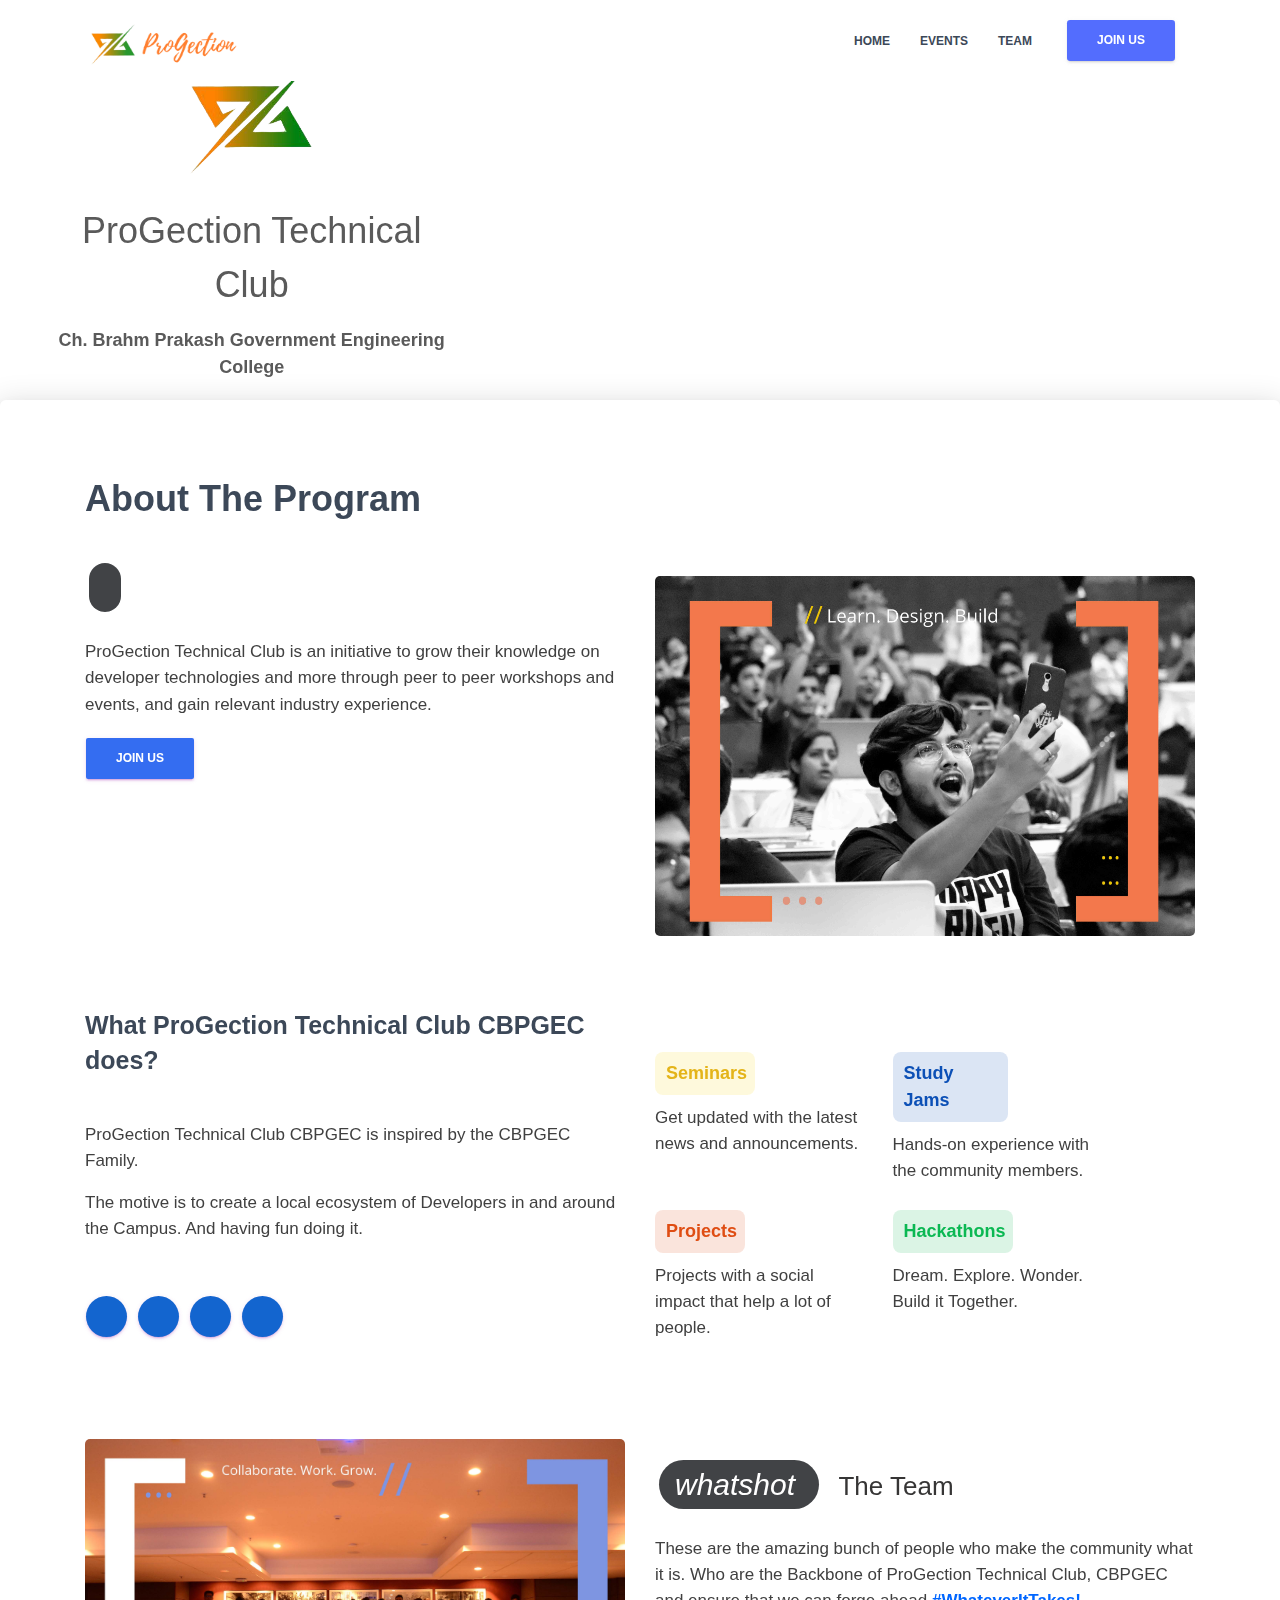
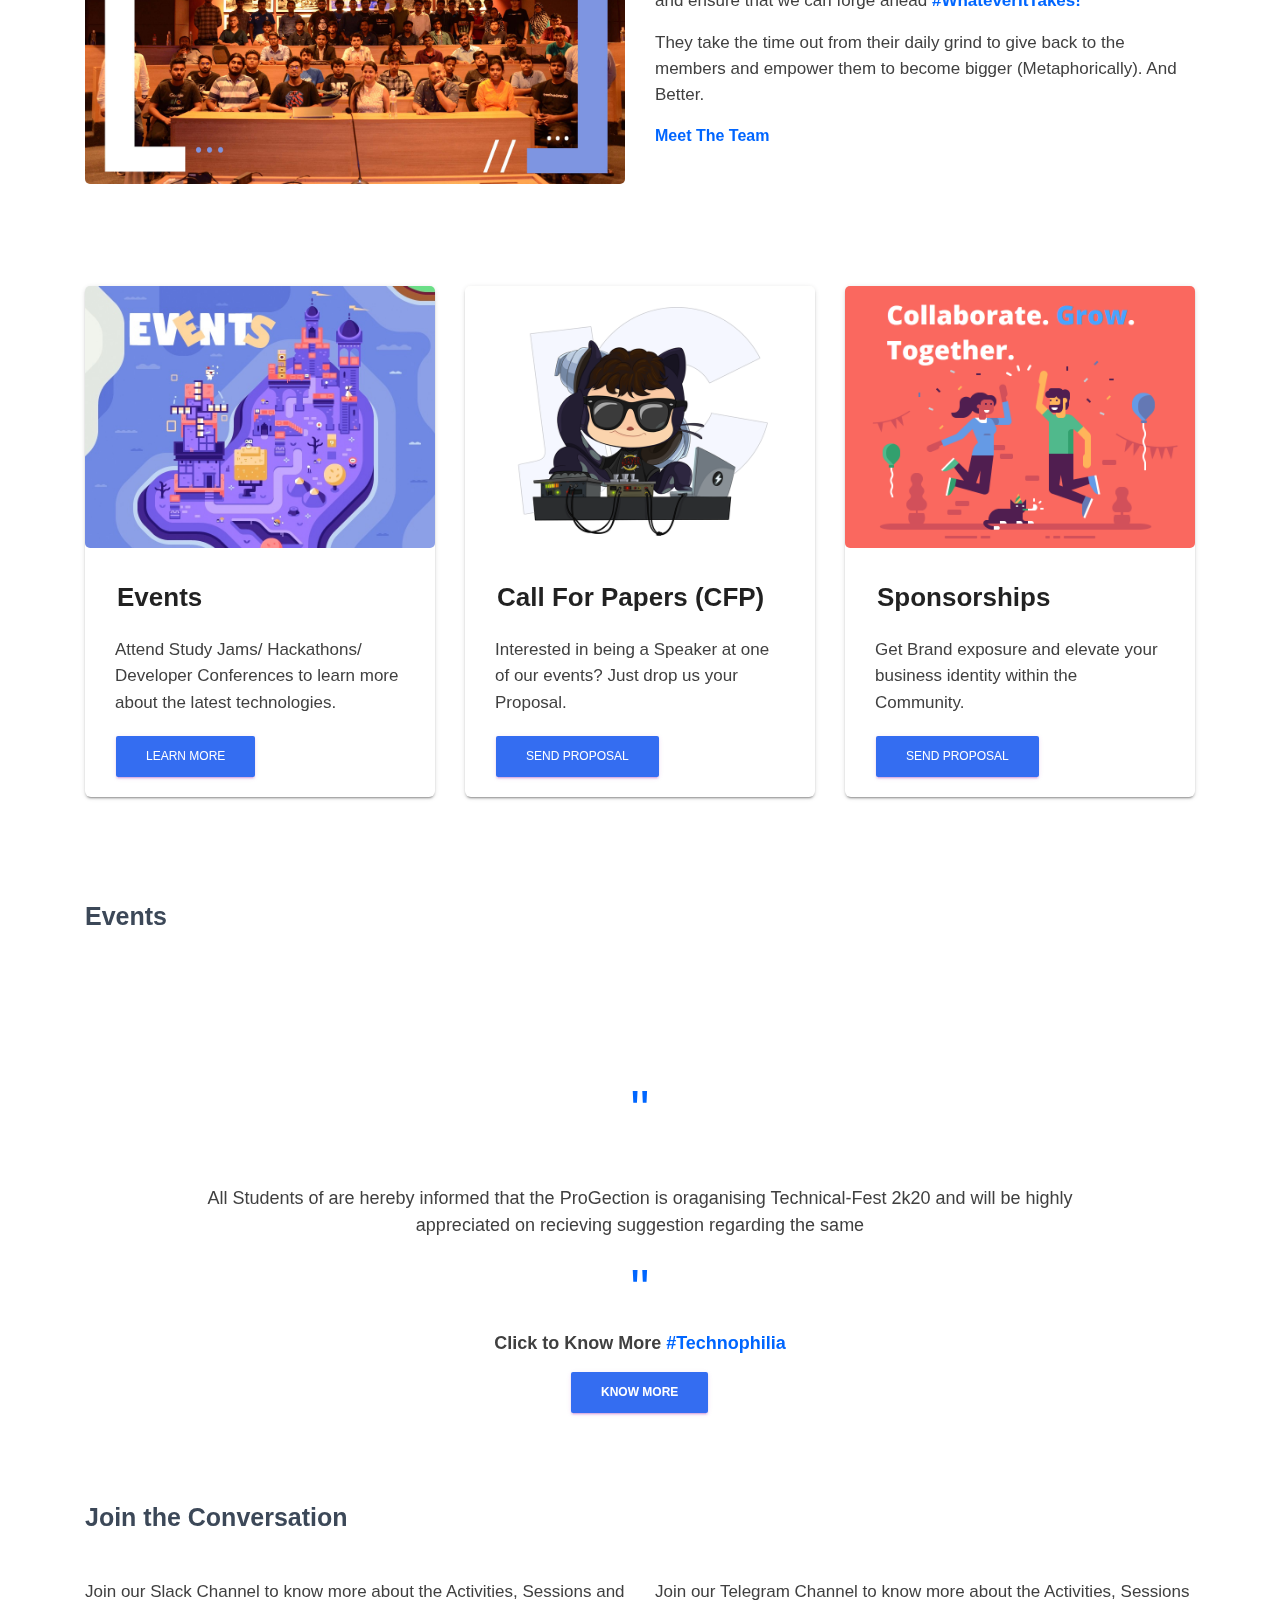
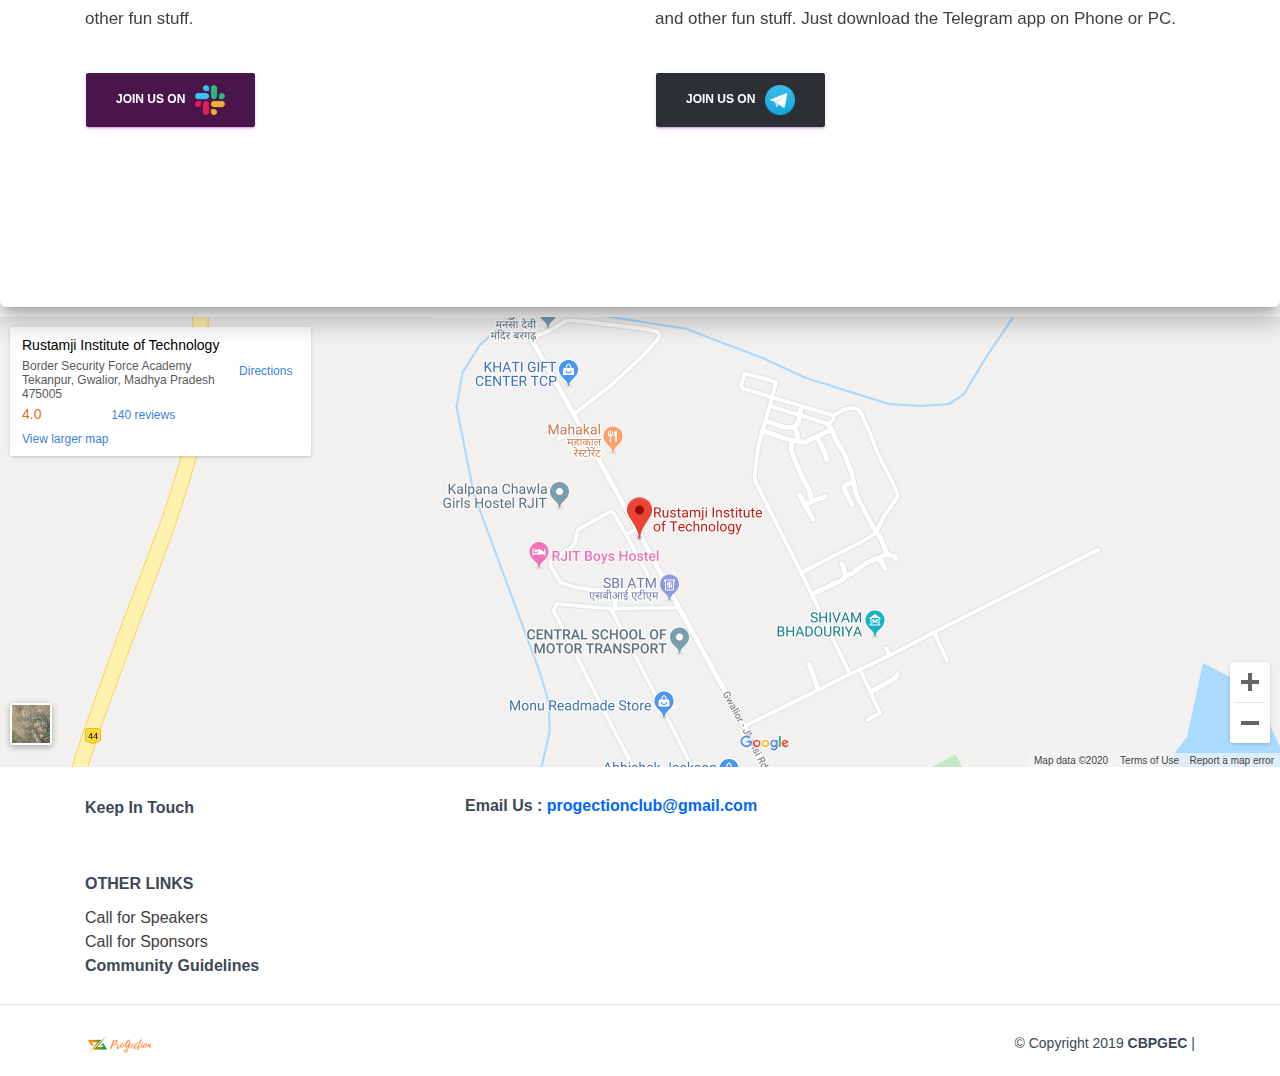
==== commit ee83d1a4: "updates" ====
--- a/index.html
+++ b/index.html
@@ -461,7 +461,7 @@
                         Join our Slack Channel to know more about the Activities, Sessions and other fun stuff.
                         <br>
                         <p>&nbsp;</p>
-                        <a href="https://join.slack.com/t/progection/shared_invite/enQtODg1MTg5NDAyNjc1LTQ1ODZlMzEzYWEwYzYxMzdlZmE1MWMwOGVmMGNlNWM0NjJlMzI2ZDY4NGIwYzdkN2RmMDNhNDk0NDI5NDhkZTM" target="blank" class="btn btn-primary" id="buttons" style="background: #4A154B;"><b>Join us on &nbsp; <img height="30px" src="./Progection_files/slack.png"></b></a>
+                        <a href="https://join.slack.com/t/progection/shared_invite/enQtODg1MTg5NDAyNjc1LTQ1ODZlMzEzYWEwYzYxMzdlZmE1MWMwOGVmMGNlNWM0NjJlMzI2ZDY4NGIwYzdkN2RmMDNhNDk0NDI5NDhkZTM" target="blank" class="btn btn-primary" id="buttons" style="background: #4A154B;"><b>Join us on &nbsp; <img height="30px" src="./progection_files/slack.png"></b></a>
                     </h5>
                 </div>
                 <div class="col-lg-6" style="text-align:left;">
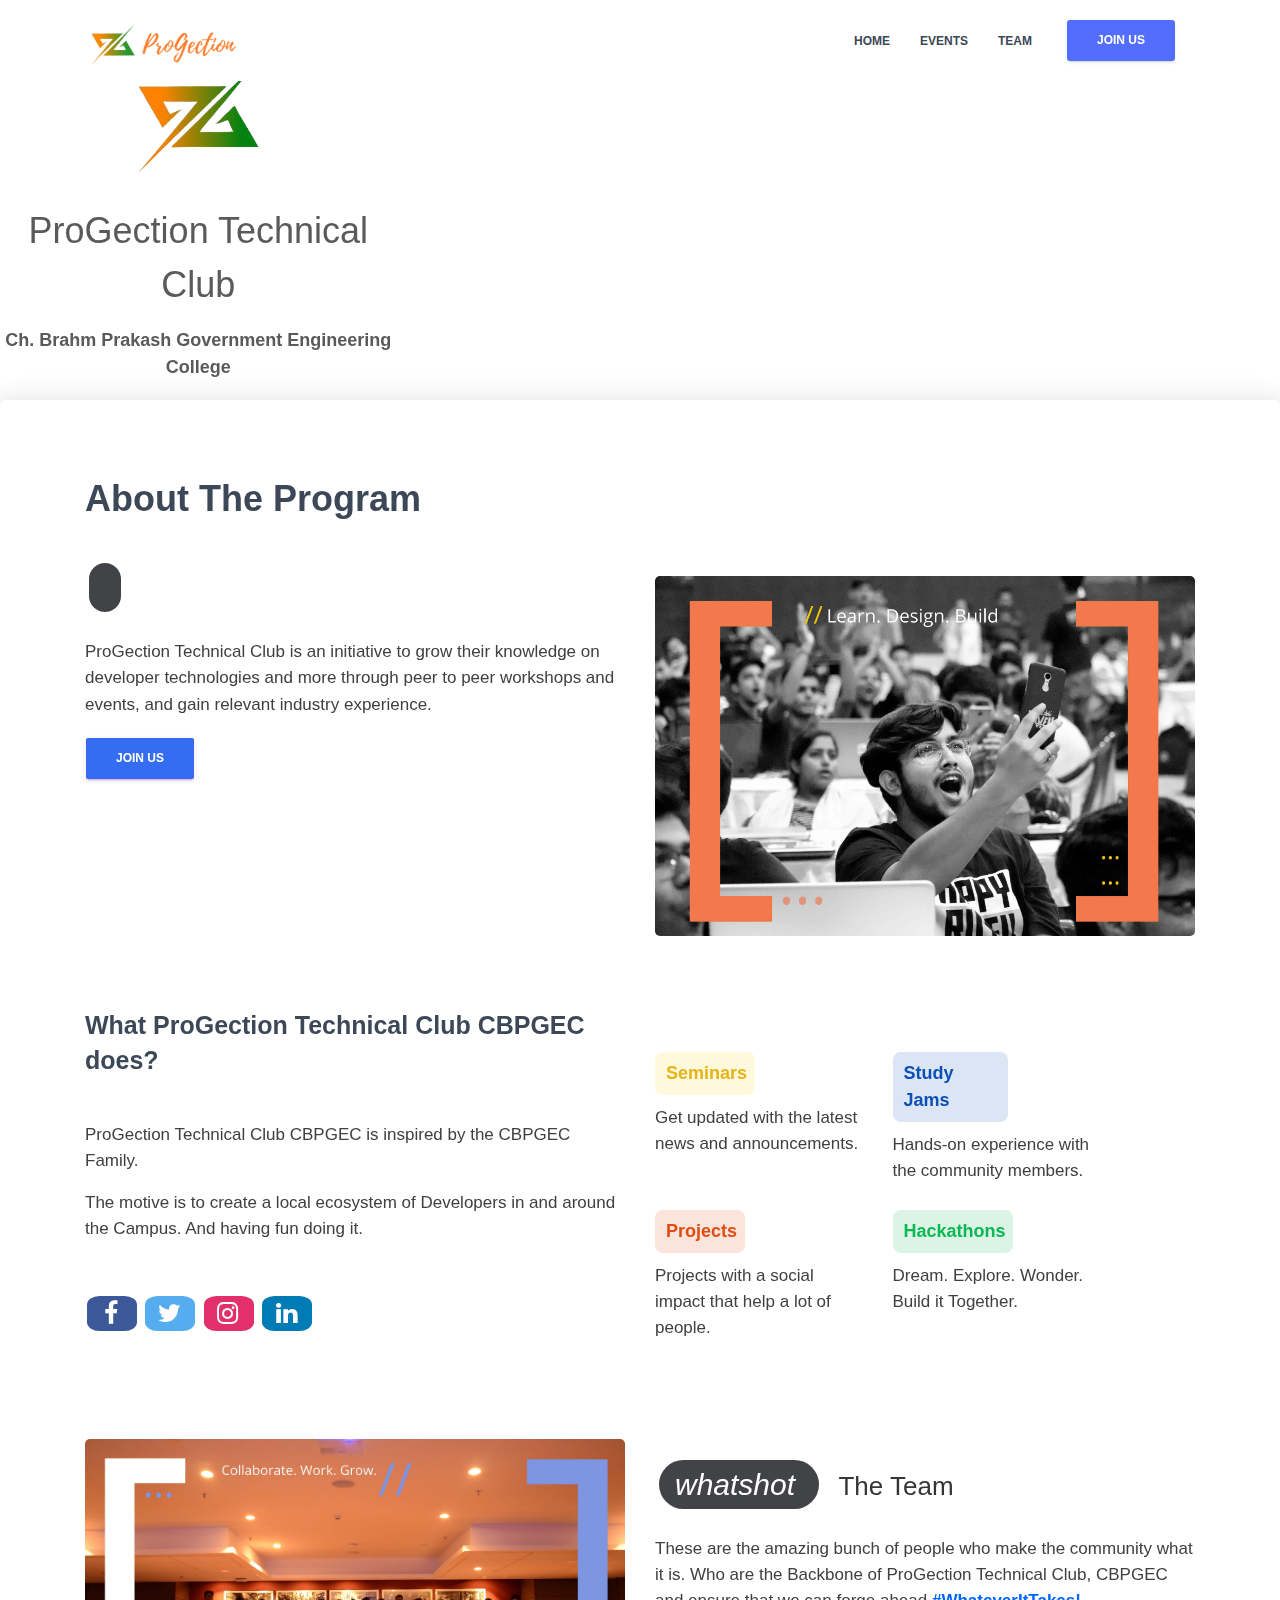
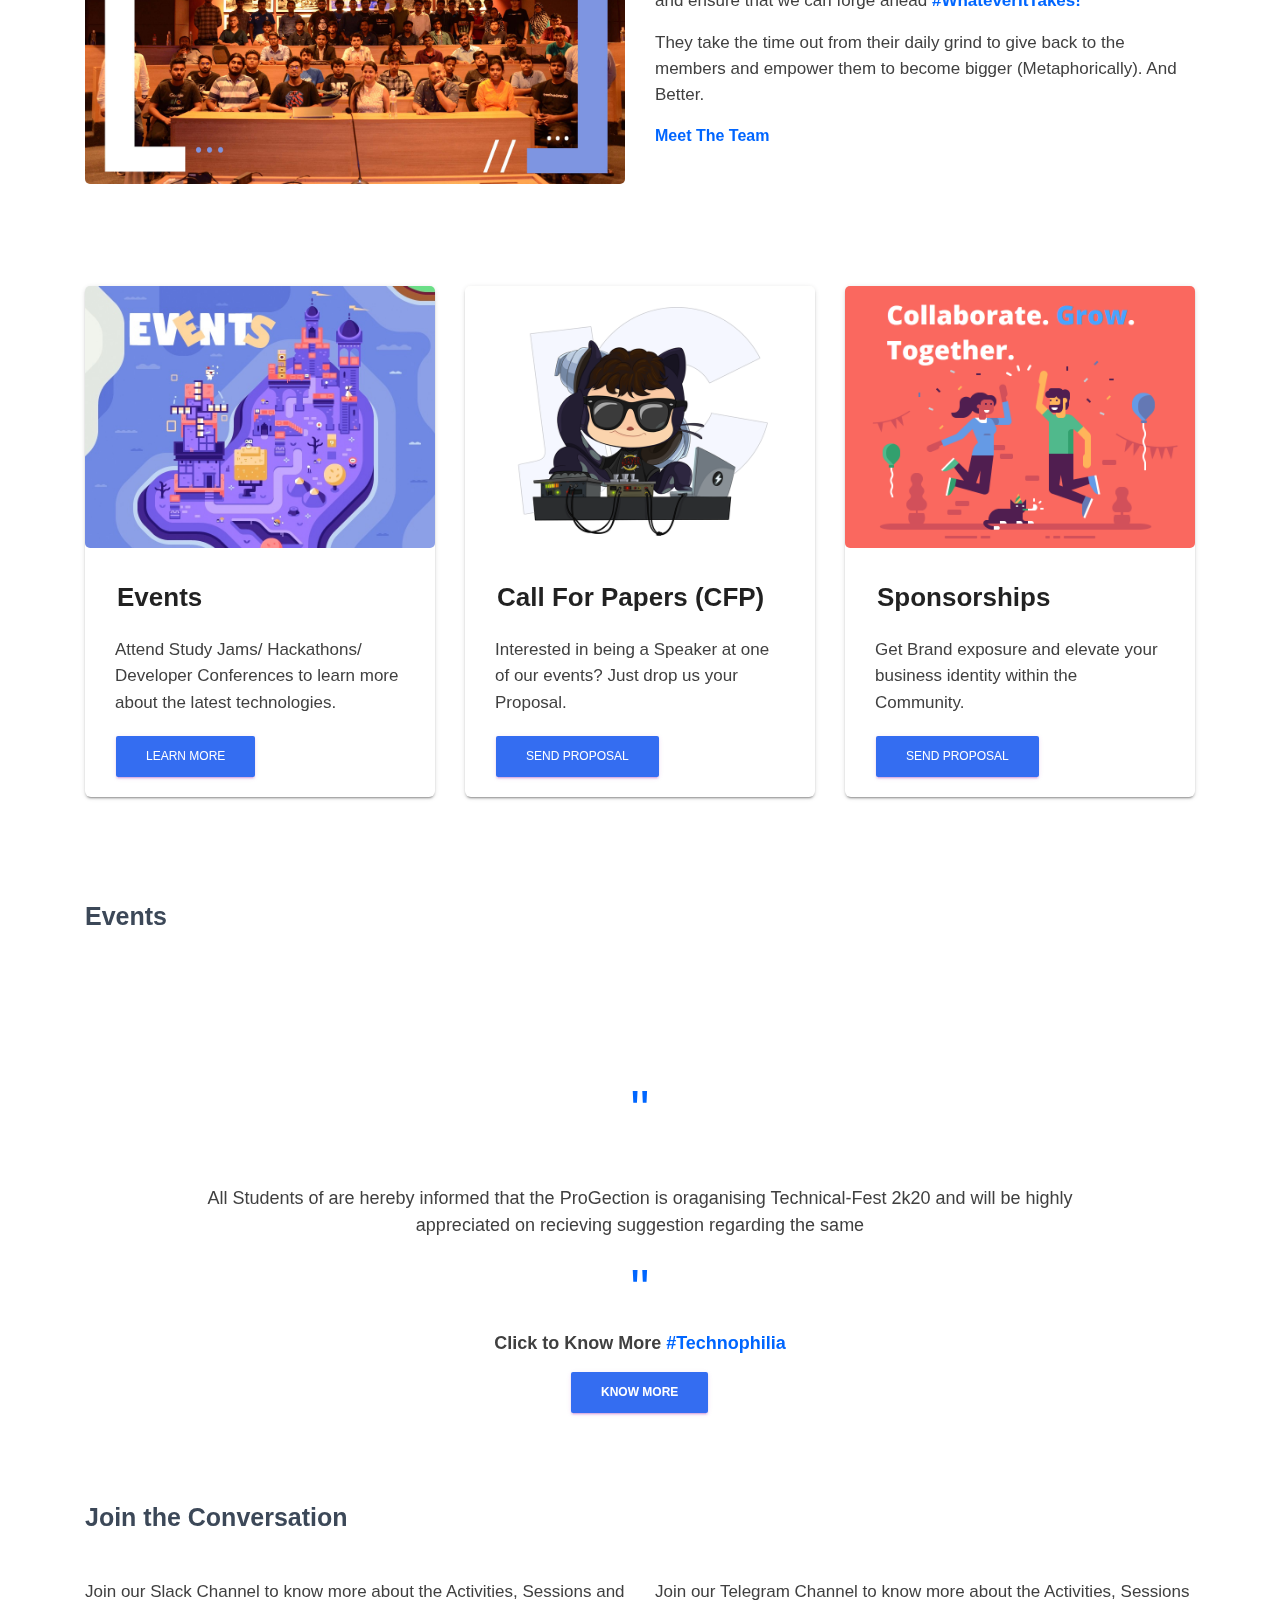
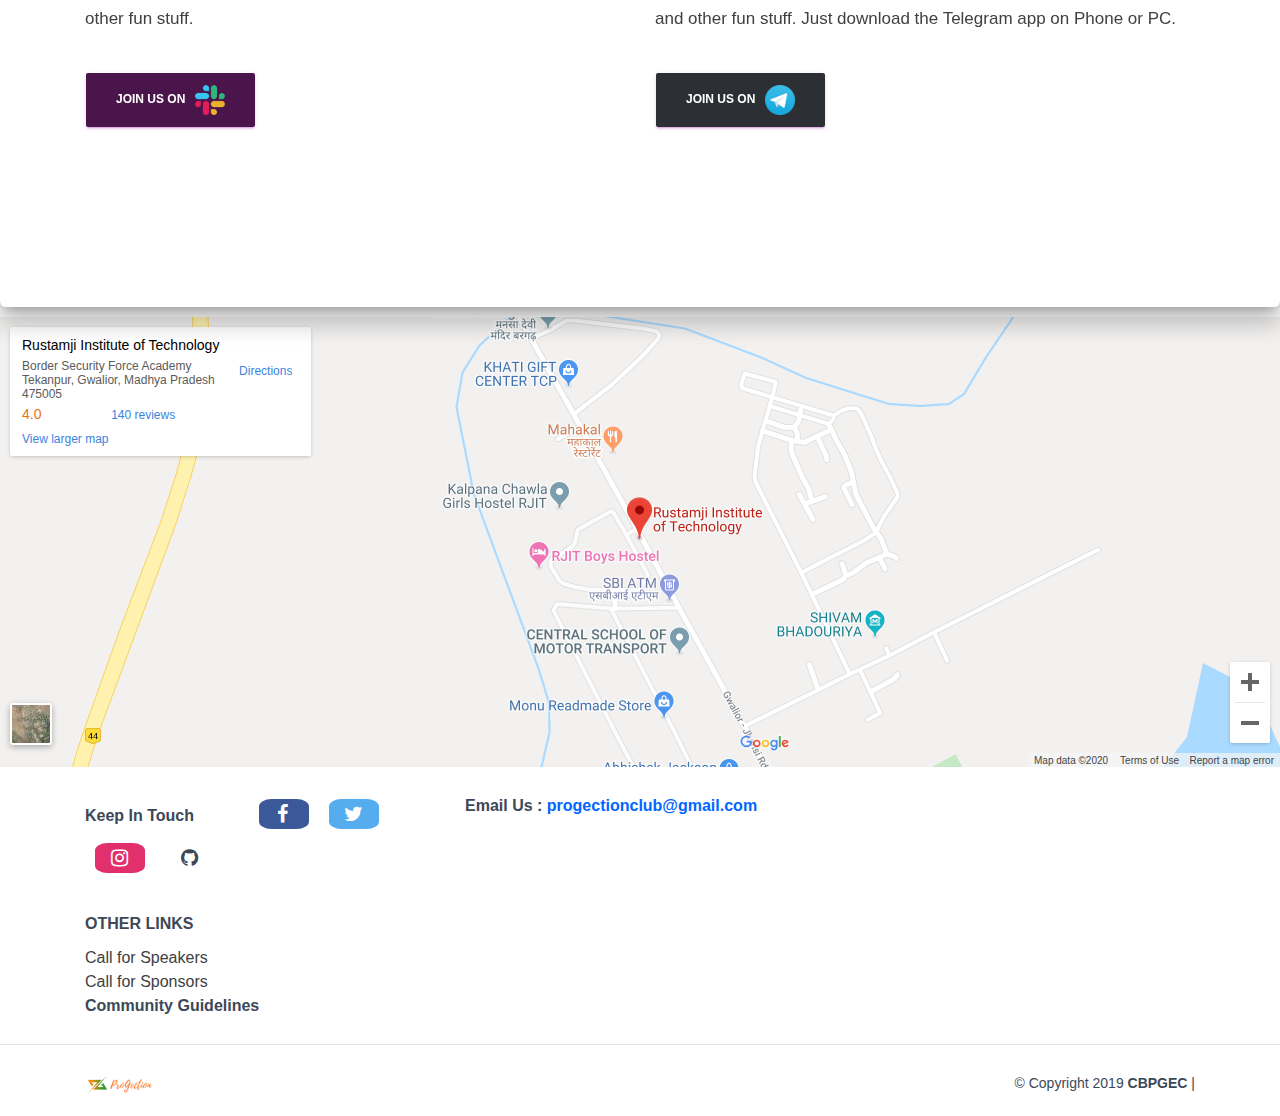
==== commit 92aa9a8f: "Social logo" ====
--- a/index.html
+++ b/index.html
@@ -7,9 +7,10 @@
     <meta name="theme-color" content="#ffffff">
     <!-- Favicons -->
     <link rel="apple-touch-icon" href="https://dscrjit.co/favicon.png">
-    <link rel="icon" href="https://dscrjit.co/favicon.png">
+    <link rel="icon" href="./img/logo.png">
     <!-- <link rel="manifest" href="/manifest.json"> -->
     <link rel="manifest" href="https://dscrjit.co/manifest.json">
+    <link rel="stylesheet" href="https://cdnjs.cloudflare.com/ajax/libs/font-awesome/4.7.0/css/font-awesome.min.css">
     <title>
         ProGection
     </title>
@@ -97,7 +98,7 @@
                             <span><b id="header_text">Team</b></span>
                         </a>
                     </li>
-                    
+
                     <li class="nav-item">
                         <a target="blank" class="nav-link" href="https://forms.gle/rbX5GbBaTTBrPxys6">
                             <span class="btn" id="joinbtn"><b id="header_text">Join Us</b></span>
@@ -185,10 +186,12 @@
 
                         <p>&nbsp;</p>
 
-                        <a class="btn btn-primary btn-fab btn-round" id="social_button1" href="https://www.facebook.com/Progection1/" target="_blank"><i class="fa fa-facebook"></i></a><a>&nbsp;</a>
-                        <a class="btn btn-primary btn-fab btn-round" id="social_button1" href="https://twitter.com/Progection1" target="_blank"><i class="fa fa-twitter"></i></a><a>&nbsp;</a>
-                        <a class="btn btn-primary btn-fab btn-round" id="social_button1" href="#" target="_blank"><i class="fa fa-instagram"></i></a><a>&nbsp;</a>
-                        <a class="btn btn-primary btn-fab btn-round" id="social_button1" href="#" target="_blank"><i class="fa fa-github"></i></a><a>&nbsp;</a>
+
+                        <a href="https://www.facebook.com/Progection1/" class="fa fa-facebook"></a>
+                        <a href="https://twitter.com/Progection1" class="fa fa-twitter"></a>
+                        <a href="#" class="fa fa-instagram"></a>
+                        <a href="#" class="fa fa-linkedin"></a>
+
 
 
                         <!--/.Card-->
--- a/progection_files/demo.css
+++ b/progection_files/demo.css
@@ -2,32 +2,7 @@
 Header
 ========================================================================== */
 
-#social_link
-{
-    color:rgb(52, 109, 241);
-}
-
-#social_button
-{
-    color:rgb(49, 118, 223);
-    font-size:22px;
-}
-
-#social_button1
-{
-    background:rgb(19, 101, 207);
-    font-size:22px;
-}
-
-.col-lg-2{
-  padding:10px;
-}
-.col-lg-2 img{
-   
-}
-.col-half-offset{
-    margin-left:4.166666667%
-}
+
 
 body {
     margin-right: 0;
@@ -87,7 +62,7 @@
     font-size:14px;
     padding:5px;
     text-align:center;
-    
+
 }
 
 .page-header {
@@ -202,7 +177,7 @@
 
 }
 
-#mobile 
+#mobile
 {
     background: rgb(65, 67, 70);
 }
@@ -317,4 +292,36 @@
     #sectionsNav{
         height: 65px;
     }
-}+}
+.fa {
+  padding: 5px 10px 5px 8px;
+  font-size: 25px;
+  width: 50px;
+  text-align: center;
+  text-decoration: none;
+  margin: 5px 2px;
+  border-radius: 25%;
+}
+
+.fa:hover {
+    opacity: 0.7;
+}
+
+.fa-facebook {
+  background: #3B5998;
+  color: white;
+}
+
+.fa-twitter {
+  background: #55ACEE;
+  color: white;
+}
+
+.fa-instagram {
+  background: #E1306C;
+  color: white;
+}
+.fa-linkedin {
+  background: #007bb5;
+  color: white;
+}
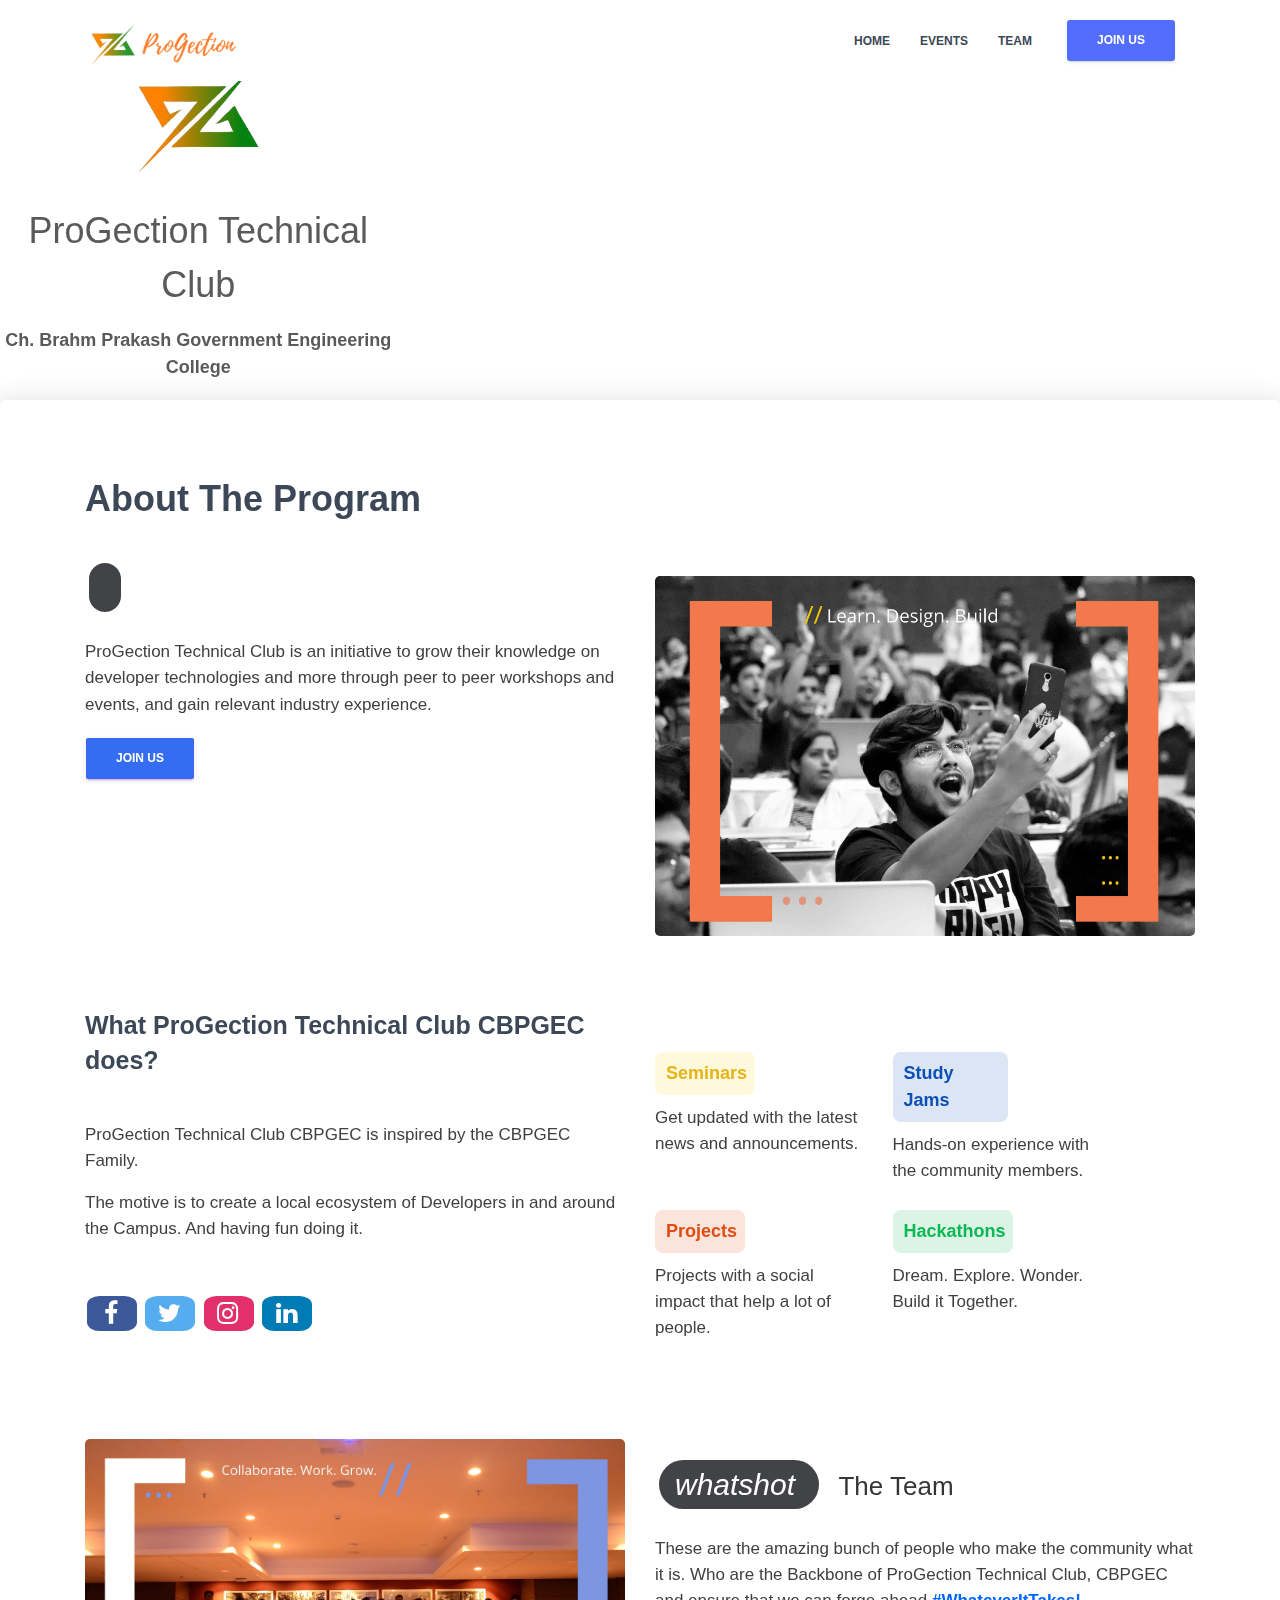
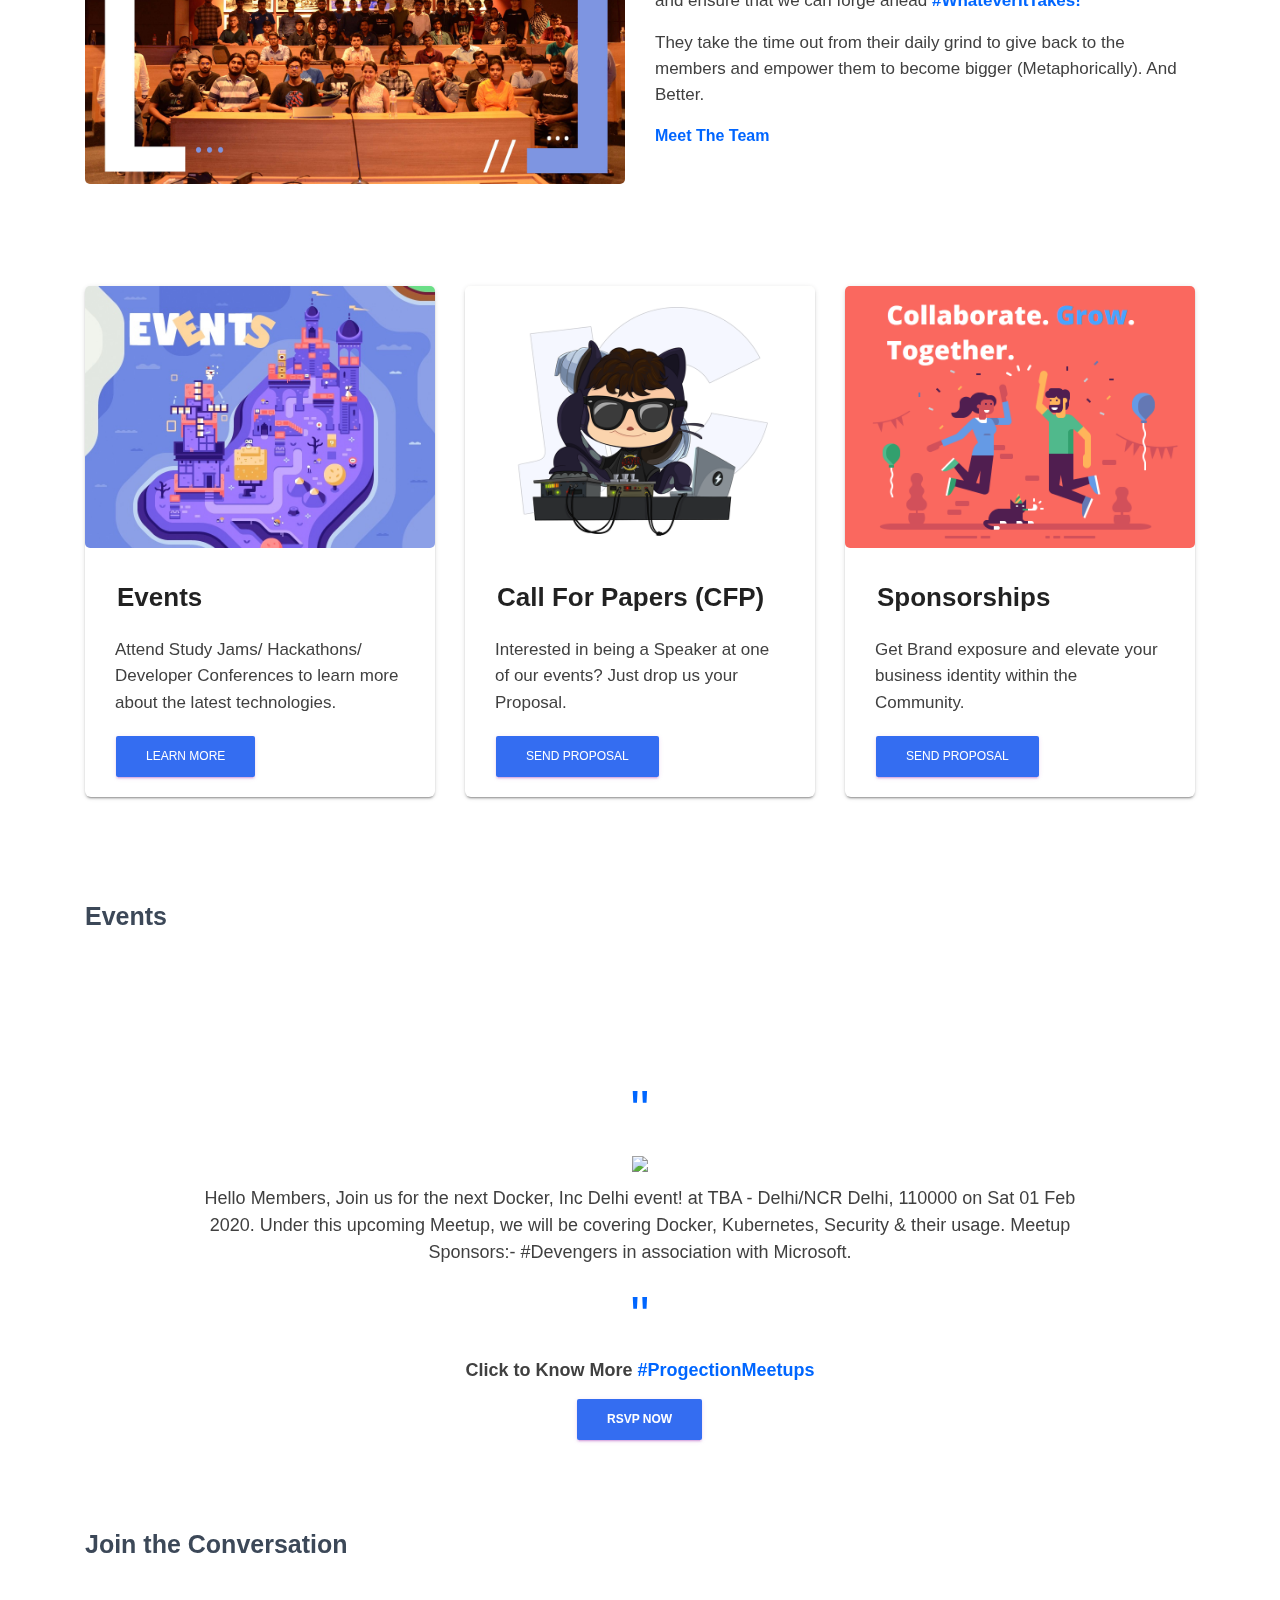
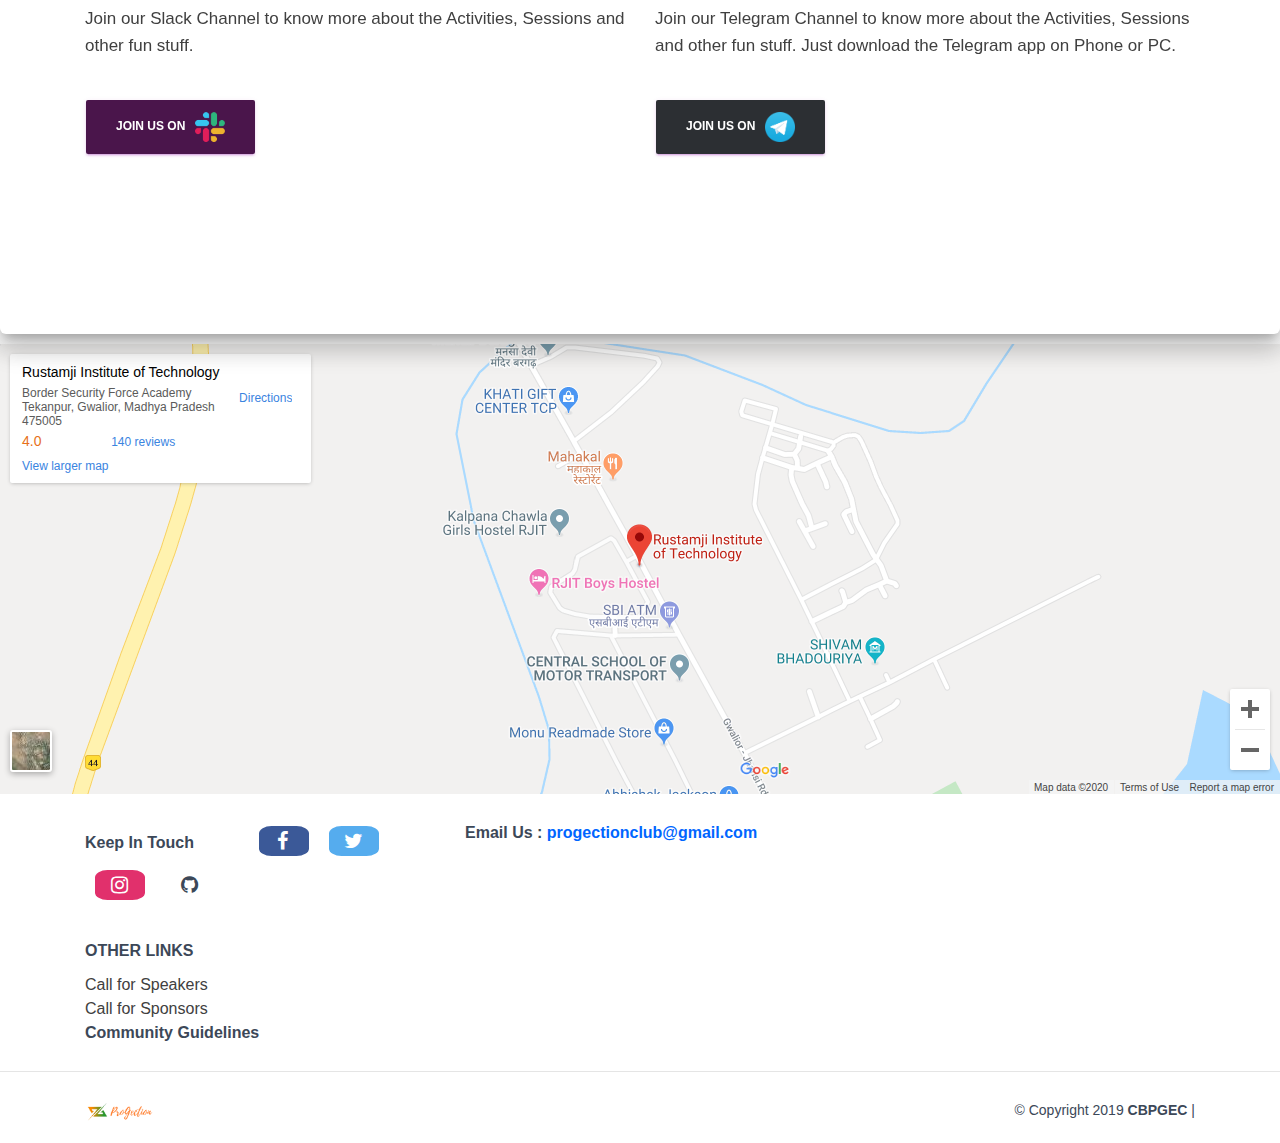
==== commit 0731305b: "Added Docker Meetup" ====
--- a/index.html
+++ b/index.html
@@ -409,14 +409,14 @@
                                 <div class="carousel-item active">
                                         <div class="carousel-wrapper">
                                         <h1 id="blue_text" style="font-family: &#39;Be Vietnam&#39;, sans-serif;">"</h1>
-                                        <img src="" height="40px">
-                                        <h4 class="description">All Students of are hereby informed that the ProGection is oraganising Technical-Fest 2k20 and will be highly appreciated on recieving suggestion regarding the same</h4>
+                                        <img src="https://www.docker.com/sites/default/files/Whale%20Logo332_5.png" height="40px">
+                                        <h4 class="description">Hello Members, Join us for the next Docker, Inc Delhi event! at TBA - Delhi/NCR Delhi, 110000 on Sat 01 Feb 2020. Under this upcoming Meetup, we will be covering Docker, Kubernetes, Security & their usage. Meetup Sponsors:- #Devengers in association with Microsoft.</h4>
                                         <h1 id="blue_text" style="font-family: &#39;Be Vietnam&#39;, sans-serif;">"</h1>
 
-                                        <b></b><h4 class="description"><b>Click to Know More <span id="blue_text">#Technophilia</span></b></h4><!--<b-->
+                                        <b></b><h4 class="description"><b>Click to Know More <span id="blue_text">#ProgectionMeetups</span></b></h4><!--<b-->
                                         <p>
-                                            <a href="#">
-                                                <button class="btn btn-primary" id="buttons"><b>Know More</b></button></a>
+                                            <a href="https://events.docker.com/events/details/docker-delhi-presents-docker-meetup-21/">
+                                                <button class="btn btn-primary" id="buttons"><b>RSVP Now</b></button></a>
                                         </p>
                                         </div>
                                 </div>
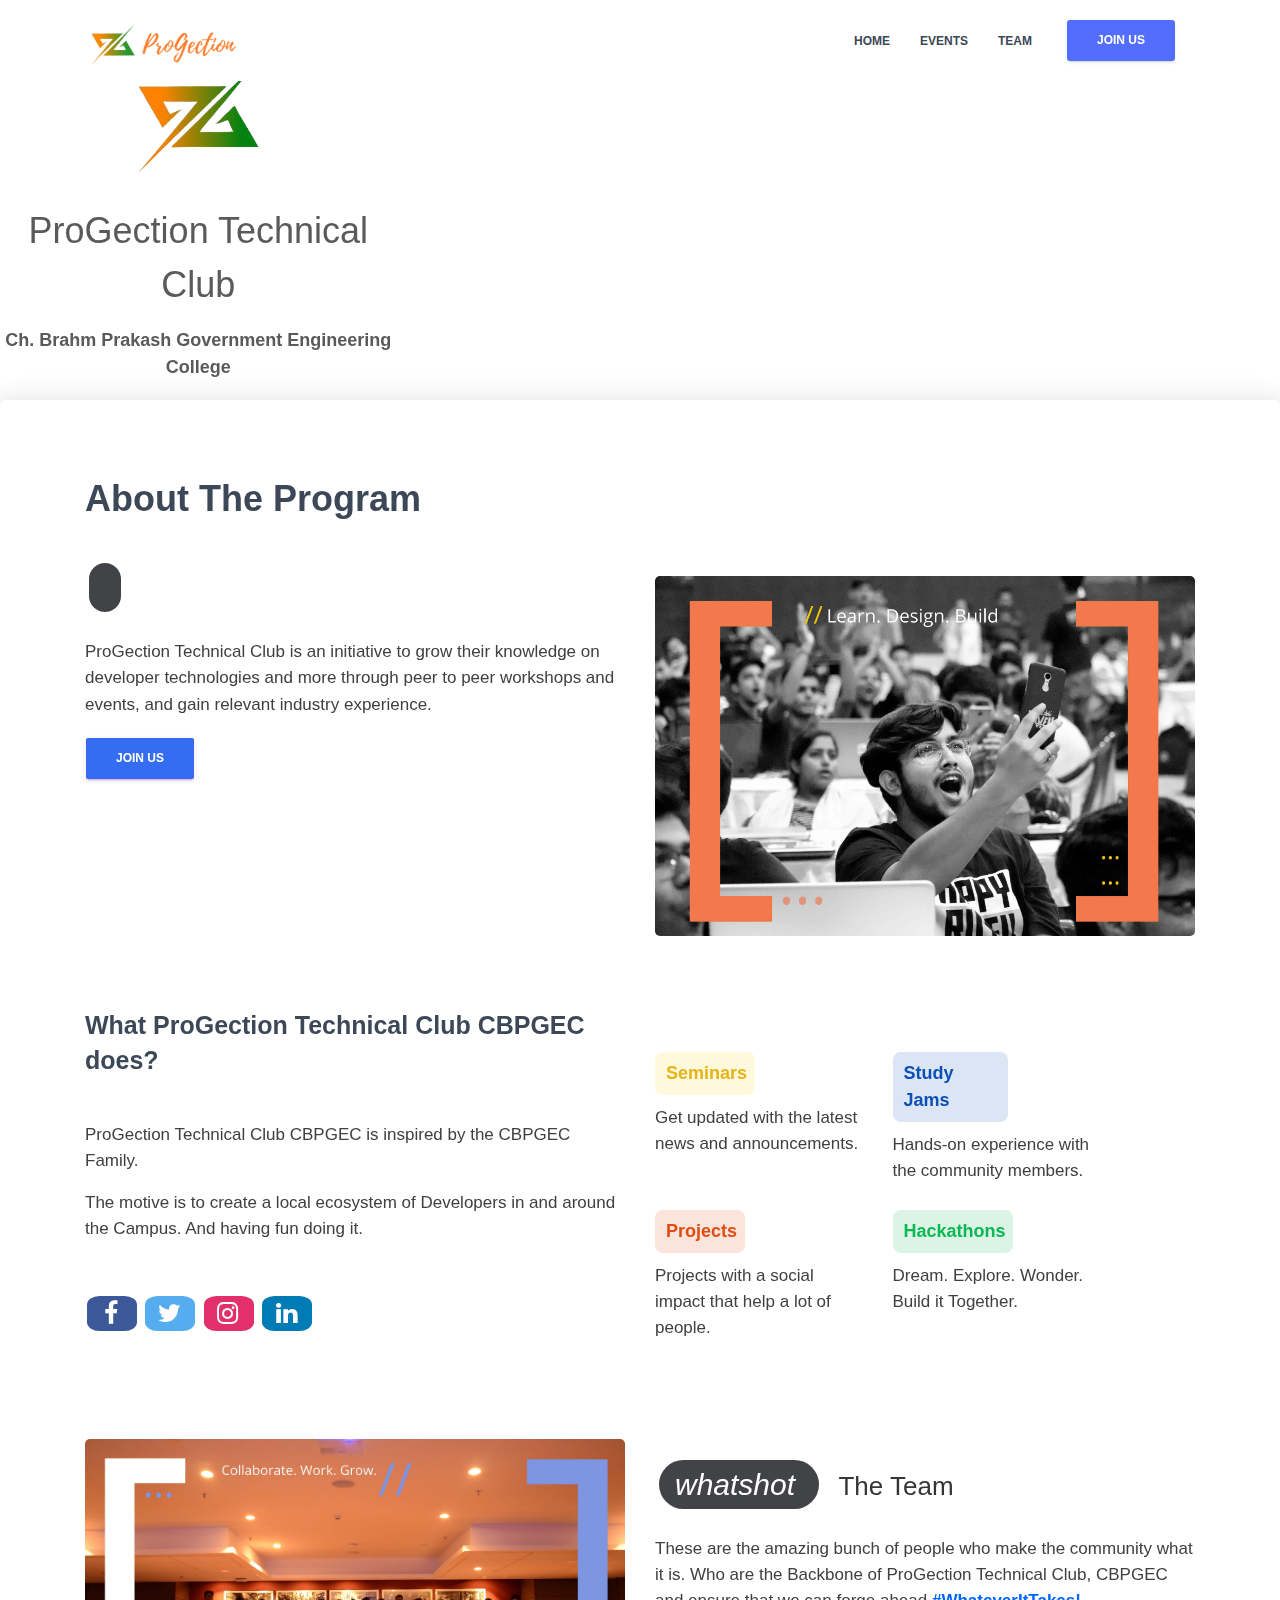
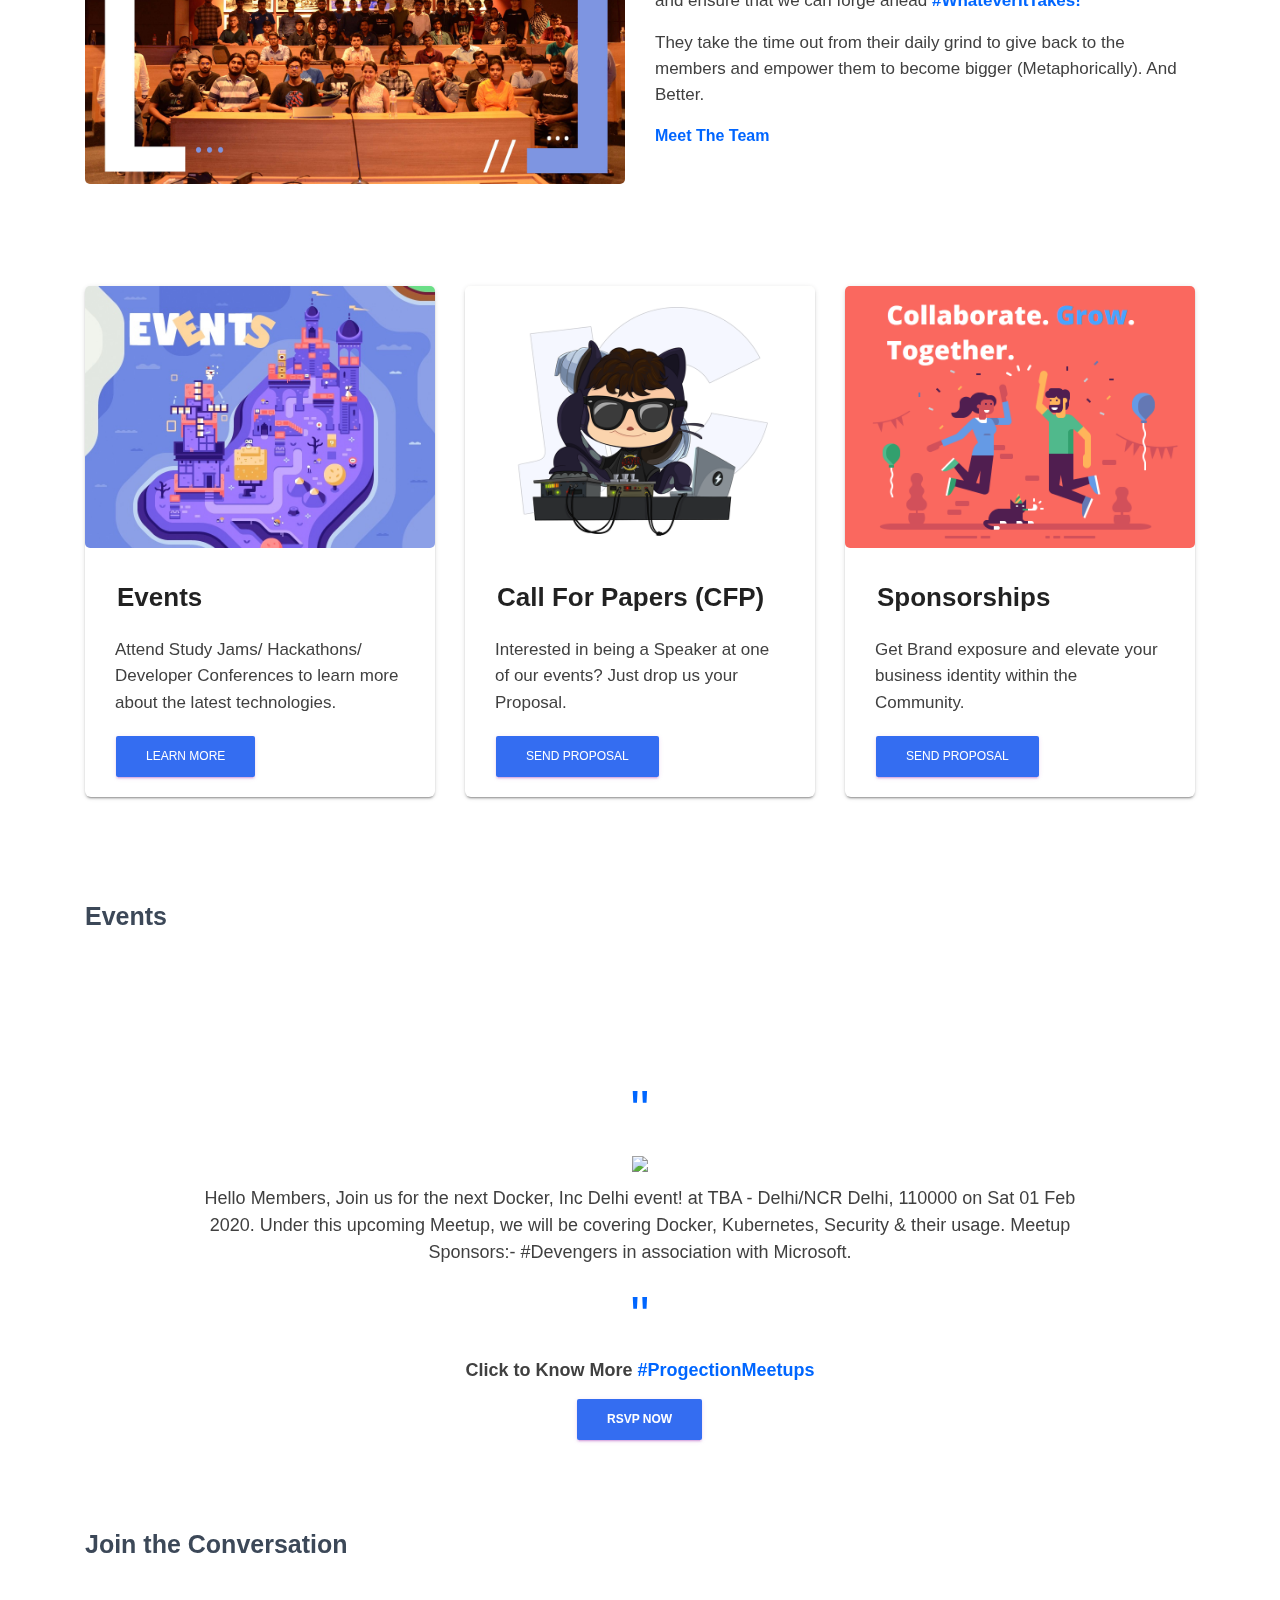
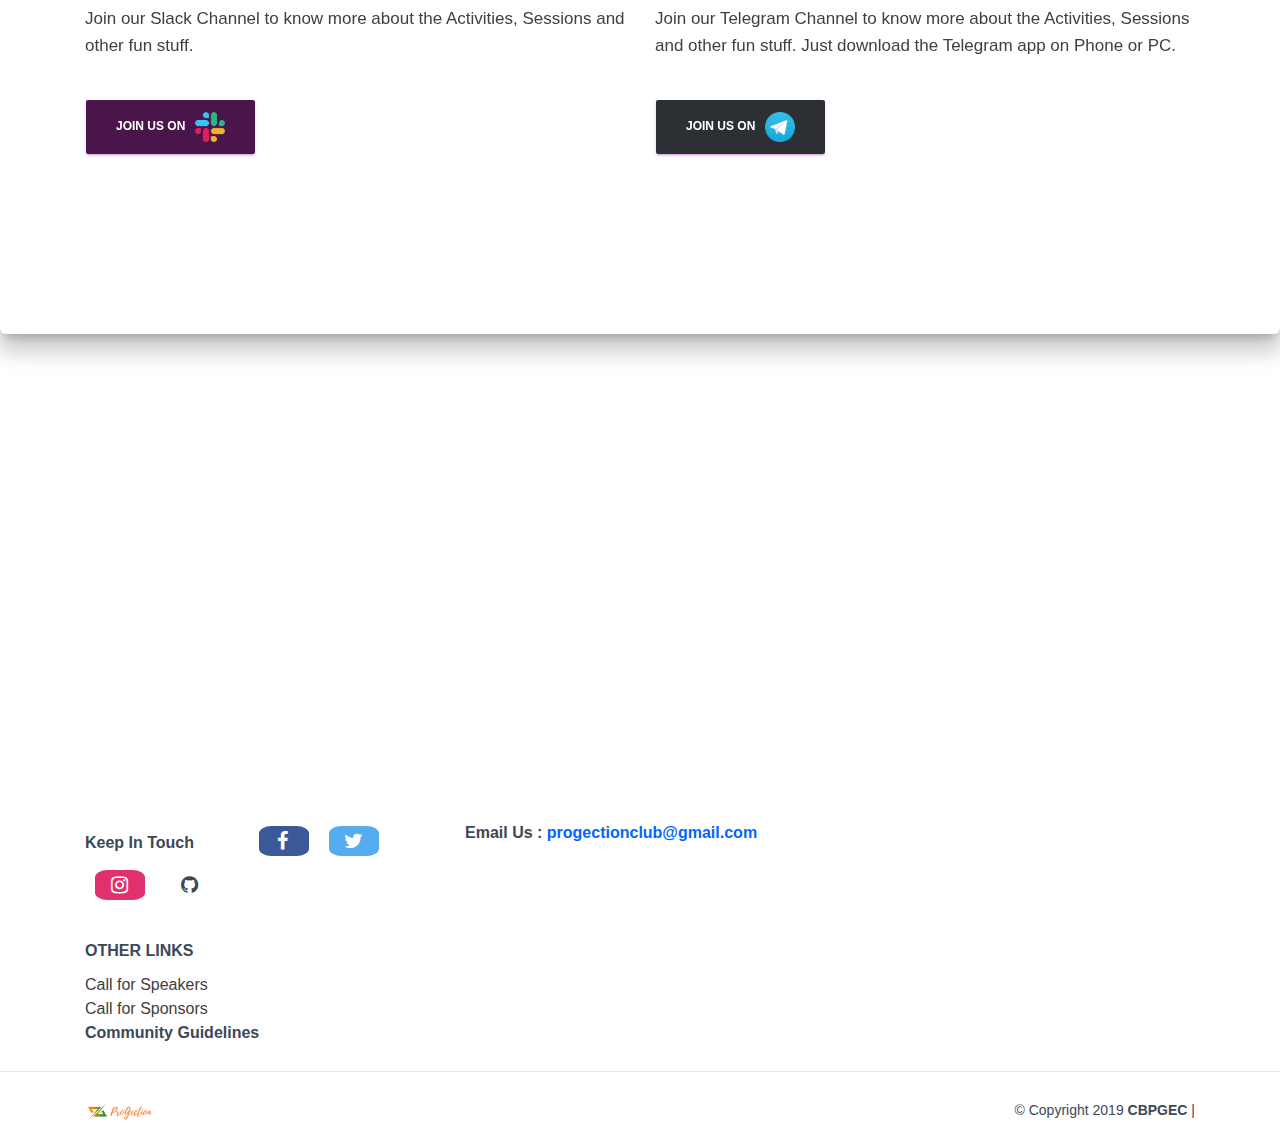
==== commit 15a20539: "Sync Map" ====
--- a/index.html
+++ b/index.html
@@ -520,8 +520,9 @@
 
 
     <div id="location" width="100%">
-        <iframe src="./progection_files/embed.html" width="100%" height="450" frameborder="0" style="border:0;" allowfullscreen=""></iframe>
-        <!-- <iframe src="https://www.google.com/maps/embed?pb=!1m18!1m12!1m3!1d2606.1508383682512!2d88.41683963209341!3d22.51716647143936!2m3!1f0" width="100%" height="450" frameborder="0" style="border:0" allowfullscreen></iframe> -->
+        
+        <iframe src="https://www.google.com/maps/embed?pb=!1m14!1m8!1m3!1d8567.834913610603!2d57.5120780077902!3d-20.090802614420674!3m2!1i1024!2i768!4f13.1!3m3!1m2!1s0x390d0d5a2e8016f9%3A0x4c6f93b1fec5d881!2sCh.%20Brahm%20Prakash%20Government%20Engineering%20College%2C%20Jaffarpur!5e0!3m2!1sen!2sus!4v1578849396013!5m2!1sen!2sus"  width="100%" height="450" frameborder="0" style="border:0" allowfullscreen=""></iframe>
+    
     </div>
     <div id="footer">
             <a href="#" id="top-button" class="top">
